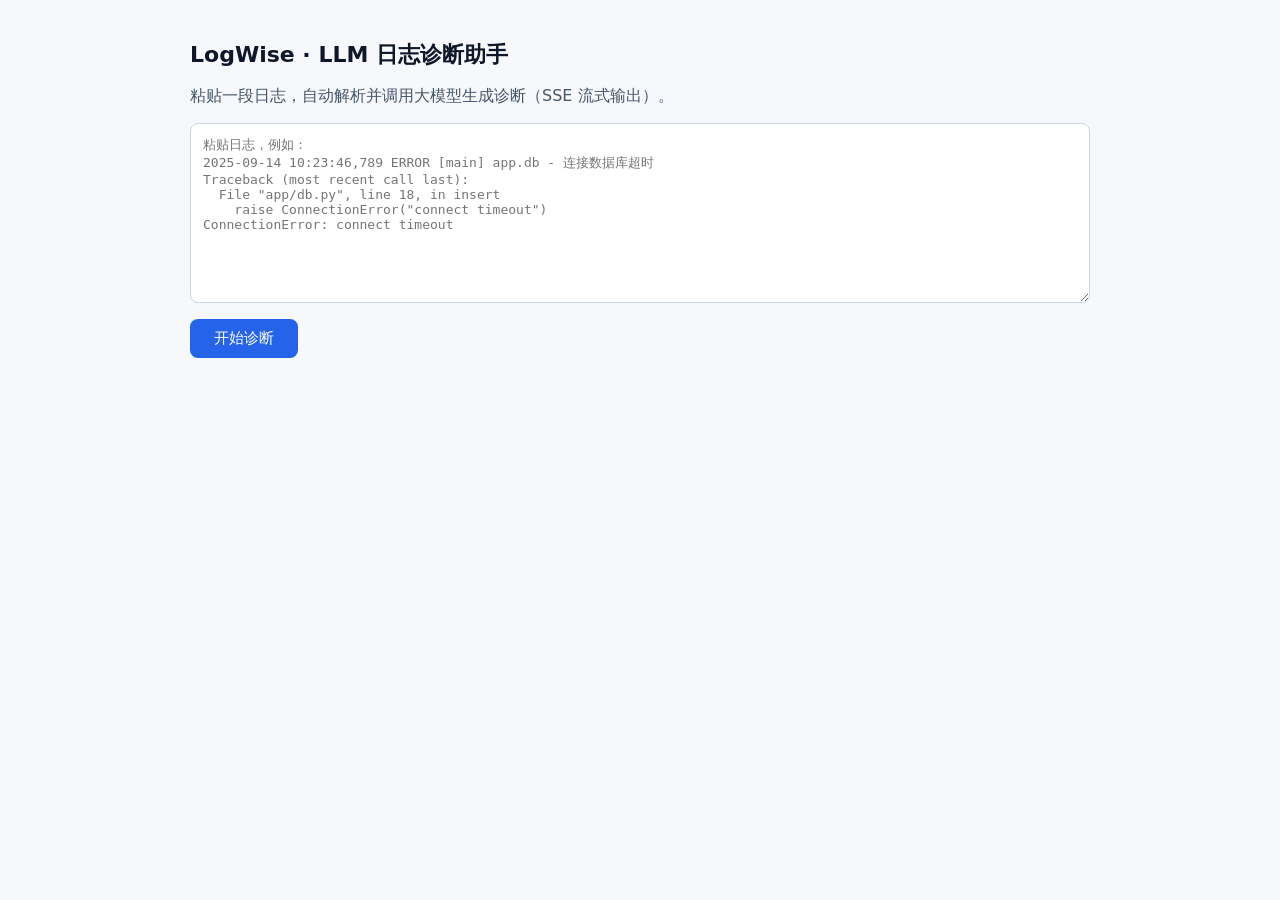
==== static/index.html @ e5fb92a7 "feat: LogWise —— LLM 智能日志诊断助手 基于 FastAPI + DeepSeek 的日志诊断服务：粘贴一段报错日志，自动解析成 结构化字段并调用大模型给出诊断结论（错误类型 / " ====
<!DOCTYPE html>
<html lang="zh-CN">
<head>
<meta charset="UTF-8">
<meta name="viewport" content="width=device-width, initial-scale=1.0">
<title>LogWise 日志诊断助手</title>
<style>
  body { font-family: "Microsoft YaHei", system-ui, sans-serif; max-width: 900px; margin: 40px auto; padding: 0 20px; background: #f6f8fb; color: #0f172a; }
  h1 { font-size: 22px; }
  p { color: #475569; }
  textarea { width: 100%; height: 180px; font-family: Consolas, monospace; font-size: 13px; border: 1px solid #cbd5e1; border-radius: 8px; padding: 12px; box-sizing: border-box; }
  button { margin-top: 12px; padding: 10px 24px; font-size: 15px; background: #2563eb; color: #fff; border: none; border-radius: 8px; cursor: pointer; }
  button:disabled { background: #94a3b8; cursor: not-allowed; }
  .card { background: #fff; border-radius: 8px; padding: 16px; margin-top: 16px; border: 1px solid #e2e8f0; display: none; }
  .card h3 { margin: 0 0 10px; font-size: 15px; }
  pre { white-space: pre-wrap; word-break: break-word; font-size: 13px; color: #334155; margin: 0; }
  #diagResult { min-height: 120px; }
</style>
</head>
<body>
<h1>LogWise · LLM 日志诊断助手</h1>
<p>粘贴一段日志，自动解析并调用大模型生成诊断（SSE 流式输出）。</p>
<textarea id="logInput" placeholder="粘贴日志，例如：
2025-09-14 10:23:46,789 ERROR [main] app.db - 连接数据库超时
Traceback (most recent call last):
  File &quot;app/db.py&quot;, line 18, in insert
    raise ConnectionError(&quot;connect timeout&quot;)
ConnectionError: connect timeout"></textarea>
<br>
<button id="btn" onclick="diagnose()">开始诊断</button>

<div class="card" id="parseCard">
  <h3>解析结果</h3>
  <pre id="parseResult"></pre>
</div>

<div class="card" id="diagCard">
  <h3>AI 诊断（流式）</h3>
  <pre id="diagResult"></pre>
</div>

<script>
async function diagnose() {
  const text = document.getElementById("logInput").value.trim();
  if (!text) return alert("请先粘贴日志");
  const btn = document.getElementById("btn");
  const parseRes = document.getElementById("parseResult");
  const diagRes = document.getElementById("diagResult");
  btn.disabled = true;
  document.getElementById("parseCard").style.display = "block";
  document.getElementById("diagCard").style.display = "block";
  parseRes.textContent = "解析中...";
  diagRes.textContent = "";

  // 1) 解析接口
  try {
    const p = await fetch("/parse", {
      method: "POST",
      headers: { "Content-Type": "application/json" },
      body: JSON.stringify({ text }),
    });
    const pj = await p.json();
    parseRes.textContent = JSON.stringify(pj.logs, null, 2);
  } catch (e) {
    parseRes.textContent = "解析失败: " + e;
  }

  // 2) SSE 流式诊断接口
  try {
    const resp = await fetch("/diagnose/stream?text=" + encodeURIComponent(text));
    const reader = resp.body.getReader();
    const decoder = new TextDecoder();
    let buf = "";
    while (true) {
      const { done, value } = await reader.read();
      if (done) break;
      buf += decoder.decode(value, { stream: true });
      const lines = buf.split("\n");
      buf = lines.pop();
      for (const line of lines) {
        if (line.startsWith("data: ")) {
          const data = line.slice(6);
          if (data === "[DONE]") continue;
          try {
            const token = JSON.parse(data);
            diagRes.textContent += token;
          } catch (e) { /* 忽略不完整的行 */ }
        }
      }
    }
  } catch (e) {
    diagRes.textContent = "诊断失败: " + e;
  }
  btn.disabled = false;
}
</script>
</body>
</html>
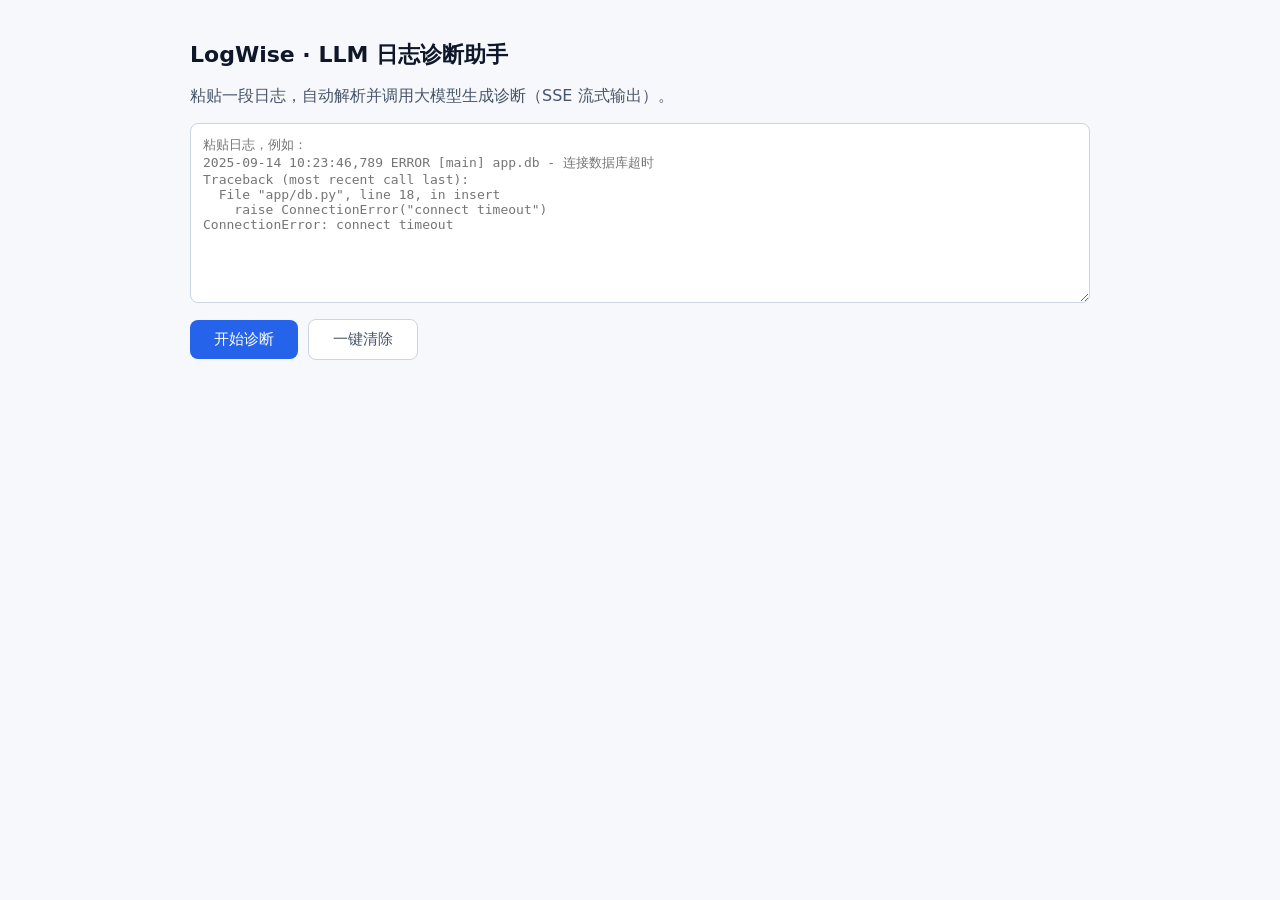
==== commit 05a8d137: "feat: 前端展示上下文聚合过程 + 修复长日志被 URL 长度限制挡住 起因是用户反馈「前端看不出跟之前有啥区别」。排查后发现是前端的问题： 它只渲染「解析结果」和「诊断 JSON」，**完全没显" ====
--- a/static/index.html
+++ b/static/index.html
@@ -9,12 +9,42 @@
   h1 { font-size: 22px; }
   p { color: #475569; }
   textarea { width: 100%; height: 180px; font-family: Consolas, monospace; font-size: 13px; border: 1px solid #cbd5e1; border-radius: 8px; padding: 12px; box-sizing: border-box; }
-  button { margin-top: 12px; padding: 10px 24px; font-size: 15px; background: #2563eb; color: #fff; border: none; border-radius: 8px; cursor: pointer; }
+  .btn-row { display: flex; gap: 10px; align-items: center; margin-top: 12px; }
+  button { padding: 10px 24px; font-size: 15px; background: #2563eb; color: #fff; border: none; border-radius: 8px; cursor: pointer; }
   button:disabled { background: #94a3b8; cursor: not-allowed; }
+  button.ghost { background: #fff; color: #475569; border: 1px solid #cbd5e1; }
+  button.ghost:hover { background: #f1f5f9; }
   .card { background: #fff; border-radius: 8px; padding: 16px; margin-top: 16px; border: 1px solid #e2e8f0; display: none; }
   .card h3 { margin: 0 0 10px; font-size: 15px; }
   pre { white-space: pre-wrap; word-break: break-word; font-size: 13px; color: #334155; margin: 0; }
   #diagResult { min-height: 120px; }
+
+  /* 上下文聚合展示 */
+  .ctx-summary { font-size: 14px; color: #334155; margin: 0 0 4px; line-height: 1.7; }
+  .ctx-summary b { color: #2563eb; }
+  .ctx-hint { font-size: 12.5px; color: #94a3b8; margin: 0 0 10px; }
+  .logrow { display: flex; gap: 8px; align-items: baseline; padding: 5px 8px; border-radius: 6px; border-left: 3px solid transparent; font-family: Consolas, monospace; font-size: 12.5px; line-height: 1.55; }
+  .logrow.sel { background: #f8fafc; border-left-color: #2563eb; }
+  .logrow.sel.anchor { background: #eff6ff; border-left-color: #dc2626; }
+  .logrow.skip { opacity: .4; }
+  .logrow .idx { flex: 0 0 26px; color: #94a3b8; text-align: right; }
+  .logrow .lv { flex: 0 0 52px; font-weight: 700; }
+  .lv-INFO { color: #64748b; }
+  .lv-WARN { color: #b45309; }
+  .lv-ERROR, .lv-CRITICAL, .lv-FATAL { color: #dc2626; }
+  .logrow .msg { flex: 1; word-break: break-word; color: #334155; }
+  .logrow .tag { flex: 0 0 auto; font-size: 11px; padding: 1px 7px; border-radius: 4px; white-space: nowrap; }
+  .gaprow { text-align: center; color: #94a3b8; font-size: 12px; padding: 4px 0; font-family: Consolas, monospace; }
+  .tag.anchor { background: #fee2e2; color: #b91c1c; }
+  .tag.sel { background: #dbeafe; color: #1d4ed8; }
+  .tag.skip { background: #e2e8f0; color: #64748b; }
+  .legend { font-size: 12px; color: #94a3b8; margin-top: 10px; }
+
+  /* 服务端版本过旧时的提示条 */
+  .banner { display: none; background: #fef3c7; border: 1px solid #fcd34d; color: #92400e;
+            border-radius: 8px; padding: 12px 14px; margin-top: 16px; font-size: 14px; line-height: 1.75; }
+  .banner b { color: #b45309; }
+  .banner code { background: #fff7ed; padding: 1px 6px; border-radius: 4px; font-family: Consolas, monospace; }
 </style>
 </head>
 <body>
@@ -26,11 +56,33 @@
   File &quot;app/db.py&quot;, line 18, in insert
     raise ConnectionError(&quot;connect timeout&quot;)
 ConnectionError: connect timeout"></textarea>
-<br>
-<button id="btn" onclick="diagnose()">开始诊断</button>
+<div class="btn-row">
+  <button id="btn" onclick="diagnose()">开始诊断</button>
+  <button id="clearBtn" class="ghost" onclick="clearAll()">一键清除</button>
+  <span id="tip" style="font-size:13px;color:#94a3b8;"></span>
+</div>
+
+<div class="banner" id="staleBanner">
+  ⚠️ <b>服务端是旧版本</b> —— 网页是新版，但后端进程还在跑改动之前的代码。<br>
+  Python 代码在启动时就加载进内存了，<b>改了代码必须重启才生效</b>（网页文件是每次现读磁盘的，
+  所以会出现「页面是新的、接口是旧的」这种对不上的情况）。<br>
+  解决办法：<b>关掉那个黑色命令行窗口</b>，再重新双击 <code>app\run.py</code>。
+</div>
+
+<div class="card" id="ctxCard">
+  <h3>上下文聚合 —— 实际送给模型的日志</h3>
+  <p class="ctx-summary" id="ctxSummary"></p>
+  <p class="ctx-hint" id="ctxHint"></p>
+  <div id="ctxList"></div>
+  <div class="legend">
+    <span class="tag anchor">★ 锚点</span> 诊断的起点 ·
+    <span class="tag sel">已送模型</span> ·
+    <span class="tag skip">已丢弃</span>
+  </div>
+</div>
 
 <div class="card" id="parseCard">
-  <h3>解析结果</h3>
+  <h3>解析结果（结构化字段）</h3>
   <pre id="parseResult"></pre>
 </div>
 
@@ -40,6 +92,120 @@
 </div>
 
 <script>
+function esc(s) {
+  return String(s).replace(/[&<>"]/g, c => ({ "&": "&amp;", "<": "&lt;", ">": "&gt;", '"': "&quot;" }[c]));
+}
+
+// ---- 服务端版本检测 ----
+// Python 代码在启动时载入内存，改了代码不重启就不生效；而网页文件是每次现读磁盘的。
+// 于是会出现「页面是新版、接口是旧版」这种很迷惑的状态 —— 这里主动把它识别出来讲清楚。
+const STALE_MSG = "服务端是旧版本，缺少这个接口。请关掉那个命令行窗口，重新双击 app\\run.py 后再试。";
+
+function isStale(status) {
+  return status === 404 || status === 405;
+}
+
+function showStale() {
+  document.getElementById("staleBanner").style.display = "block";
+}
+
+async function checkServerVersion() {
+  try {
+    const r = await fetch("/context", {
+      method: "POST",
+      headers: { "Content-Type": "application/json" },
+      body: JSON.stringify({ text: "version-check" }),
+    });
+    if (isStale(r.status)) showStale();
+  } catch (e) { /* 服务没起来时不在这里报错 */ }
+}
+
+function clearAll() {
+  document.getElementById("logInput").value = "";
+  ["ctxCard", "parseCard", "diagCard"].forEach(id => {
+    document.getElementById(id).style.display = "none";
+  });
+  document.getElementById("ctxList").innerHTML = "";
+  document.getElementById("ctxSummary").textContent = "";
+  document.getElementById("ctxHint").textContent = "";
+  document.getElementById("parseResult").textContent = "";
+  document.getElementById("diagResult").textContent = "";
+  const tip = document.getElementById("tip");
+  tip.textContent = "已清除";
+  setTimeout(() => { tip.textContent = ""; }, 1500);
+  document.getElementById("logInput").focus();
+}
+
+function renderContext(cj) {
+  const card = document.getElementById("ctxCard");
+  card.style.display = "block";
+  const sum = document.getElementById("ctxSummary");
+  const hint = document.getElementById("ctxHint");
+
+  if (cj.error) {
+    sum.textContent = cj.error;
+    hint.textContent = "";
+    document.getElementById("ctxList").innerHTML = "";
+    return;
+  }
+
+  if (!Array.isArray(cj.logs)) {
+    // 防御：接口返回了预期之外的结构（通常是服务端版本对不上）
+    sum.textContent = STALE_MSG;
+    hint.textContent = "";
+    document.getElementById("ctxList").innerHTML = "";
+    showStale();
+    return;
+  }
+
+  if (!cj.enabled) {
+    sum.innerHTML = `上下文聚合已<b>关闭</b>：解析出 ${cj.total_parsed} 条日志，`
+                  + `只把<b>锚点 1 条</b>送给模型（旧行为）。`;
+  } else if (cj.selected >= cj.total_parsed) {
+    sum.innerHTML = `解析出 <b>${cj.total_parsed}</b> 条日志，`
+                  + `<b>全部 ${cj.selected} 条</b>都送给了模型。`;
+  } else {
+    sum.innerHTML = `解析出 <b>${cj.total_parsed}</b> 条日志，`
+                  + `筛出 <b>${cj.selected}</b> 条送给模型`
+                  + `（窗口 ±${cj.window}，上限 ${cj.max_logs}${cj.truncated ? "，已触发裁剪" : ""}）。`;
+  }
+
+  const hints = [];
+  if (cj.display_limited) {
+    hints.push(`日志较多，下方只展示<b>锚点附近</b>与<b>被选中</b>的 ${cj.displayed} 条`
+             + `（完整共 ${cj.total_parsed} 条）。`);
+  }
+  if (!cj.display_limited && cj.enabled && cj.selected >= cj.total_parsed) {
+    hints.push("日志较短时通常会全选。粘贴一段长日志才能看到筛选和裁剪的效果。");
+  }
+  if (cj.enabled && cj.selected < cj.total_parsed) {
+    hints.push("被丢弃的主要是离锚点较远、级别又不高的日志。");
+  }
+  hint.innerHTML = hints.join(" ");
+
+  let prev = -1;
+  const rows = cj.logs.map(l => {
+    let gap = "";
+    if (prev >= 0 && l.index > prev + 1) {
+      gap = `<div class="gaprow">⋯ 省略 ${l.index - prev - 1} 条 ⋯</div>`;
+    }
+    prev = l.index;
+
+    const cls = l.selected ? (l.is_anchor ? "sel anchor" : "sel") : "skip";
+    let tag = "";
+    if (l.is_anchor) tag = '<span class="tag anchor">★ 锚点</span>';
+    else if (l.selected) tag = '<span class="tag sel">已送模型</span>';
+    else tag = '<span class="tag skip">已丢弃</span>';
+
+    return gap + `<div class="logrow ${cls}">`
+         + `<span class="idx">${l.index}</span>`
+         + `<span class="lv lv-${esc(l.level)}">${esc(l.level)}</span>`
+         + `<span class="msg">${esc(l.message)}</span>`
+         + tag + `</div>`;
+  }).join("");
+  document.getElementById("ctxList").innerHTML = rows;
+}
+
 async function diagnose() {
   const text = document.getElementById("logInput").value.trim();
   if (!text) return alert("请先粘贴日志");
@@ -65,9 +231,44 @@
     parseRes.textContent = "解析失败: " + e;
   }
 
-  // 2) SSE 流式诊断接口
+  // 2) 上下文聚合预览（不调用模型，不花钱）
   try {
-    const resp = await fetch("/diagnose/stream?text=" + encodeURIComponent(text));
+    const c = await fetch("/context", {
+      method: "POST",
+      headers: { "Content-Type": "application/json" },
+      body: JSON.stringify({ text }),
+    });
+    if (isStale(c.status)) {
+      showStale();
+      document.getElementById("ctxSummary").textContent = STALE_MSG;
+      document.getElementById("ctxHint").textContent = "";
+      document.getElementById("ctxList").innerHTML = "";
+    } else {
+      renderContext(await c.json());
+    }
+  } catch (e) {
+    document.getElementById("ctxSummary").textContent = "上下文预览失败: " + e;
+  }
+
+  // 3) SSE 流式诊断接口
+  //    用 POST 而不是 GET：日志放 URL 里会有长度上限（实测约 32K 字符），
+  //    粘贴长日志时会被服务器以 400 拒绝。
+  try {
+    const resp = await fetch("/diagnose/stream", {
+      method: "POST",
+      headers: { "Content-Type": "application/json" },
+      body: JSON.stringify({ text }),
+    });
+    if (!resp.ok) {
+      if (isStale(resp.status)) {
+        showStale();
+        diagRes.textContent = STALE_MSG;
+      } else {
+        diagRes.textContent = `诊断失败: HTTP ${resp.status}\n${await resp.text()}`;
+      }
+      btn.disabled = false;
+      return;
+    }
     const reader = resp.body.getReader();
     const decoder = new TextDecoder();
     let buf = "";
@@ -93,6 +294,14 @@
   }
   btn.disabled = false;
 }
+
+// Ctrl+Enter 快速诊断
+document.getElementById("logInput").addEventListener("keydown", e => {
+  if ((e.ctrlKey || e.metaKey) && e.key === "Enter") diagnose();
+});
+
+// 页面一打开就检查服务端版本，避免用户对着 405 一脸问号
+checkServerVersion();
 </script>
 </body>
 </html>
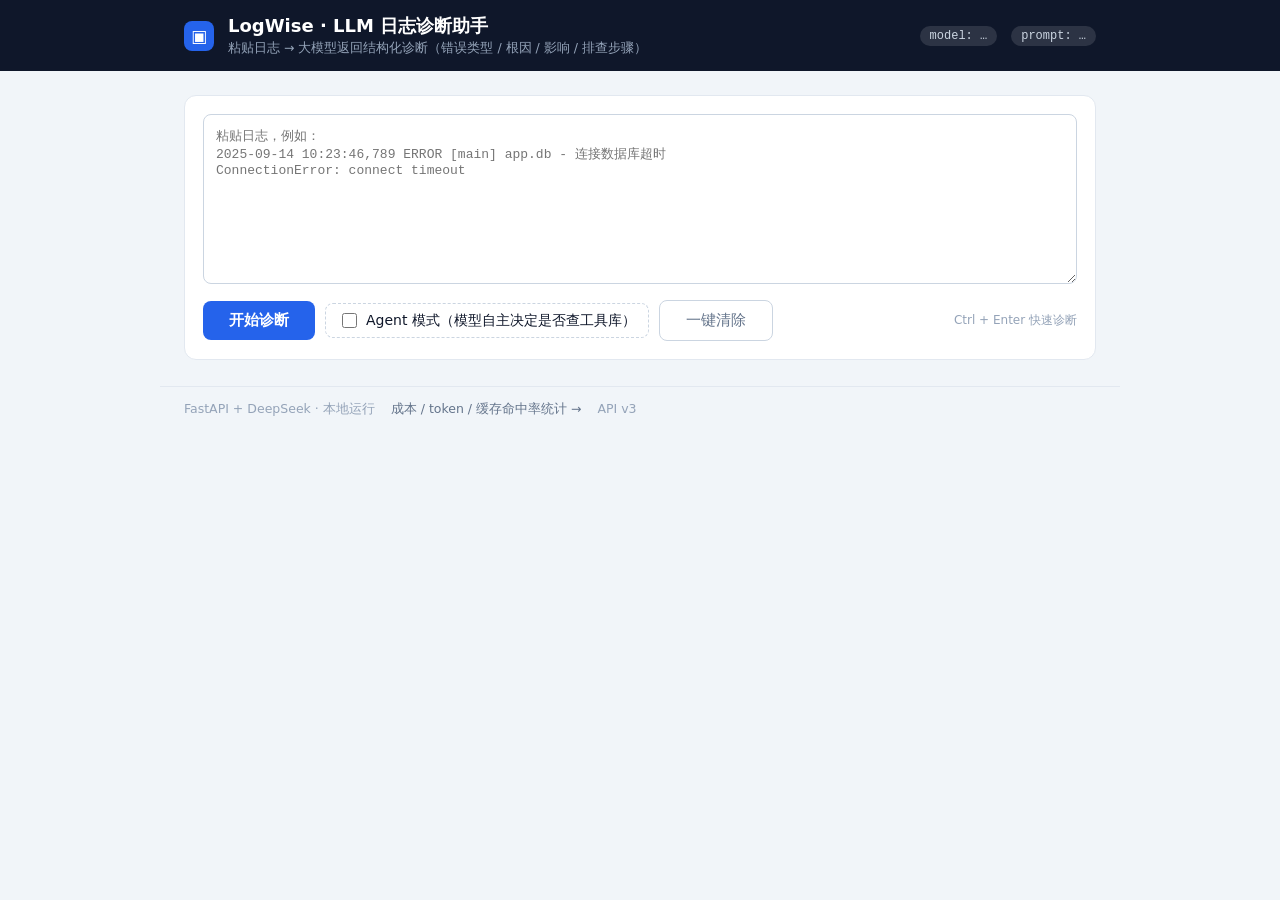
==== commit 87f19825: "feat: Agent 模式——模型自主决策是否检索（Function Calling） - app/tools.py：3 个工具（BM25 案例检索 / 日志全貌统计 / 按错误类型查处置规范） -" ====
--- a/static/index.html
+++ b/static/index.html
@@ -3,92 +3,210 @@
 <head>
 <meta charset="UTF-8">
 <meta name="viewport" content="width=device-width, initial-scale=1.0">
-<title>LogWise 日志诊断助手</title>
+<title>LogWise · LLM 日志诊断助手</title>
 <style>
-  body { font-family: "Microsoft YaHei", system-ui, sans-serif; max-width: 900px; margin: 40px auto; padding: 0 20px; background: #f6f8fb; color: #0f172a; }
-  h1 { font-size: 22px; }
-  p { color: #475569; }
-  textarea { width: 100%; height: 180px; font-family: Consolas, monospace; font-size: 13px; border: 1px solid #cbd5e1; border-radius: 8px; padding: 12px; box-sizing: border-box; }
-  .btn-row { display: flex; gap: 10px; align-items: center; margin-top: 12px; }
-  button { padding: 10px 24px; font-size: 15px; background: #2563eb; color: #fff; border: none; border-radius: 8px; cursor: pointer; }
+  :root {
+    --ink: #0f172a;          /* 深色主色（顶栏/标题） */
+    --blue: #2563eb;         /* 主点缀 */
+    --blue-soft: #eff6ff;
+    --red: #dc2626;
+    --red-soft: #fef2f2;
+    --green: #16a34a;
+    --amber: #d97706;
+    --bg: #f1f5f9;
+    --card: #ffffff;
+    --line: #e2e8f0;
+    --muted: #64748b;
+    --faint: #94a3b8;
+    --mono: Consolas, "Courier New", monospace;
+  }
+  * { box-sizing: border-box; }
+  body { font-family: "Microsoft YaHei", system-ui, sans-serif; margin: 0; background: var(--bg); color: var(--ink); }
+
+  /* ---- 顶栏 ---- */
+  .topbar { background: var(--ink); color: #fff; padding: 14px 0; }
+  .topbar-inner { max-width: 960px; margin: 0 auto; padding: 0 24px; display: flex; align-items: center; gap: 14px; }
+  .logo { width: 30px; height: 30px; background: var(--blue); border-radius: 8px; display: flex; align-items: center; justify-content: center; font-size: 17px; }
+  .topbar h1 { font-size: 18px; margin: 0; font-weight: 700; }
+  .topbar .sub { font-size: 12.5px; color: #94a3b8; margin-top: 2px; }
+  .topbar .spacer { flex: 1; }
+  .chip { font-size: 12px; padding: 3px 10px; border-radius: 999px; background: rgba(255,255,255,.12); color: #cbd5e1; font-family: var(--mono); }
+
+  .wrap { max-width: 960px; margin: 24px auto; padding: 0 24px; }
+
+  /* ---- 输入区 ---- */
+  .input-card { background: var(--card); border: 1px solid var(--line); border-radius: 12px; padding: 18px; }
+  textarea { width: 100%; height: 170px; font-family: var(--mono); font-size: 13px; border: 1px solid #cbd5e1; border-radius: 8px; padding: 12px; resize: vertical; }
+  textarea:focus { outline: 2px solid var(--blue-soft); border-color: var(--blue); }
+  .btn-row { display: flex; gap: 10px; align-items: center; margin-top: 12px; flex-wrap: wrap; }
+  button { padding: 10px 26px; font-size: 15px; background: var(--blue); color: #fff; border: none; border-radius: 8px; cursor: pointer; font-weight: 600; }
+  button:hover { background: #1d4ed8; }
   button:disabled { background: #94a3b8; cursor: not-allowed; }
-  button.ghost { background: #fff; color: #475569; border: 1px solid #cbd5e1; }
-  button.ghost:hover { background: #f1f5f9; }
-  .card { background: #fff; border-radius: 8px; padding: 16px; margin-top: 16px; border: 1px solid #e2e8f0; display: none; }
-  .card h3 { margin: 0 0 10px; font-size: 15px; }
-  pre { white-space: pre-wrap; word-break: break-word; font-size: 13px; color: #334155; margin: 0; }
-  #diagResult { min-height: 120px; }
-
-  /* 上下文聚合展示 */
-  .ctx-summary { font-size: 14px; color: #334155; margin: 0 0 4px; line-height: 1.7; }
-  .ctx-summary b { color: #2563eb; }
-  .ctx-hint { font-size: 12.5px; color: #94a3b8; margin: 0 0 10px; }
-  .logrow { display: flex; gap: 8px; align-items: baseline; padding: 5px 8px; border-radius: 6px; border-left: 3px solid transparent; font-family: Consolas, monospace; font-size: 12.5px; line-height: 1.55; }
-  .logrow.sel { background: #f8fafc; border-left-color: #2563eb; }
-  .logrow.sel.anchor { background: #eff6ff; border-left-color: #dc2626; }
-  .logrow.skip { opacity: .4; }
-  .logrow .idx { flex: 0 0 26px; color: #94a3b8; text-align: right; }
+  button.ghost { background: #fff; color: var(--muted); border: 1px solid #cbd5e1; font-weight: 400; }
+  button.ghost:hover { background: #f8fafc; }
+  .agent-toggle { display: flex; align-items: center; gap: 6px; font-size: 14px; color: var(--ink); cursor: pointer; user-select: none; padding: 6px 12px; border: 1px dashed #cbd5e1; border-radius: 8px; }
+  .agent-toggle input { accent-color: var(--blue); width: 15px; height: 15px; }
+  #tip { font-size: 13px; color: var(--faint); }
+  .kbd-hint { font-size: 12px; color: var(--faint); margin-left: auto; }
+
+  /* ---- 版本过旧提示条 ---- */
+  .banner { display: none; background: #fef3c7; border: 1px solid #fcd34d; color: #92400e; border-radius: 10px; padding: 12px 14px; margin-top: 16px; font-size: 14px; line-height: 1.75; }
+  .banner code { background: #fff7ed; padding: 1px 6px; border-radius: 4px; font-family: var(--mono); }
+
+  /* ---- 通用卡片 ---- */
+  .card { background: var(--card); border: 1px solid var(--line); border-radius: 12px; padding: 18px 20px; margin-top: 18px; display: none; }
+  .card > h3 { margin: 0 0 14px; font-size: 13px; color: var(--muted); font-weight: 600; letter-spacing: .4px; }
+  pre { white-space: pre-wrap; word-break: break-word; font-size: 13px; color: #334155; margin: 0; font-family: var(--mono); }
+
+  /* ---- Agent 决策时间线 ---- */
+  .tl { position: relative; padding-left: 26px; }
+  .tl::before { content: ""; position: absolute; left: 8px; top: 8px; bottom: 8px; width: 2px; background: var(--line); }
+  .tl-item { position: relative; padding: 6px 0 14px; }
+  .tl-item:last-child { padding-bottom: 2px; }
+  .tl-dot { position: absolute; left: -26px; top: 8px; width: 18px; height: 18px; border-radius: 50%; display: flex; align-items: center; justify-content: center; font-size: 10px; background: #fff; border: 2px solid var(--blue); color: var(--blue); z-index: 1; }
+  .tl-item.done .tl-dot { border-color: var(--green); color: var(--green); }
+  .tl-item.forced .tl-dot { border-color: var(--amber); color: var(--amber); }
+  .tl-title { font-size: 14px; font-weight: 600; }
+  .tl-body { font-size: 13px; color: var(--muted); margin-top: 4px; line-height: 1.7; }
+  .tl-tool { display: inline-block; background: var(--blue-soft); color: #1d4ed8; border-radius: 6px; padding: 2px 8px; font-family: var(--mono); font-size: 12px; margin-right: 6px; }
+  .tl-result { background: #f8fafc; border: 1px solid var(--line); border-radius: 6px; padding: 6px 10px; margin-top: 6px; font-family: var(--mono); font-size: 12px; color: var(--faint); word-break: break-all; }
+  .tl-stats { margin-top: 10px; padding-top: 10px; border-top: 1px dashed var(--line); font-size: 12.5px; color: var(--faint); }
+
+  /* ---- 诊断结果卡片 ---- */
+  .diag-head { display: flex; align-items: flex-start; gap: 12px; }
+  .diag-type { flex: 1; font-size: 17px; font-weight: 700; line-height: 1.4; }
+  .err-tag { display: inline-block; background: var(--red-soft); color: var(--red); font-size: 11.5px; font-weight: 600; padding: 2px 9px; border-radius: 999px; vertical-align: middle; margin-bottom: 6px; }
+  .conf { text-align: right; min-width: 150px; }
+  .conf-num { font-size: 20px; font-weight: 800; }
+  .conf-bar { height: 7px; border-radius: 99px; background: var(--line); margin-top: 5px; overflow: hidden; }
+  .conf-fill { height: 100%; border-radius: 99px; }
+  .conf-label { font-size: 11.5px; color: var(--faint); margin-top: 3px; }
+  .diag-section { margin-top: 14px; font-size: 14px; line-height: 1.8; }
+  .diag-label { font-weight: 700; color: var(--muted); font-size: 12.5px; margin-bottom: 4px; }
+  .diag-steps { margin: 4px 0 0; padding-left: 22px; }
+  .diag-steps li { margin: 3px 0; }
+  details.evidence { margin-top: 4px; }
+  details.evidence summary { cursor: pointer; color: var(--blue); font-size: 13px; user-select: none; }
+  .evi-list { background: #f8fafc; border: 1px solid var(--line); border-radius: 8px; padding: 10px 12px; margin-top: 6px; }
+  .evi-list div { font-family: var(--mono); font-size: 12px; color: var(--muted); padding: 2px 0; word-break: break-all; }
+  .cost-chip { margin-top: 14px; padding-top: 12px; border-top: 1px dashed var(--line); font-size: 12.5px; color: var(--faint); font-family: var(--mono); }
+
+  /* ---- 上下文聚合（弱化展示） ---- */
+  .ctx-summary { font-size: 13.5px; color: #334155; margin: 0 0 4px; line-height: 1.7; }
+  .ctx-summary b { color: var(--blue); }
+  .ctx-hint { font-size: 12.5px; color: var(--faint); margin: 0 0 10px; }
+  .logrow { display: flex; gap: 8px; align-items: baseline; padding: 4px 8px; border-radius: 6px; border-left: 3px solid transparent; font-family: var(--mono); font-size: 12px; line-height: 1.55; }
+  .logrow.sel { background: #f8fafc; border-left-color: var(--blue); }
+  .logrow.sel.anchor { background: var(--blue-soft); border-left-color: var(--red); }
+  .logrow.skip { opacity: .38; }
+  .logrow .idx { flex: 0 0 26px; color: var(--faint); text-align: right; }
   .logrow .lv { flex: 0 0 52px; font-weight: 700; }
-  .lv-INFO { color: #64748b; }
+  .lv-INFO { color: var(--muted); }
   .lv-WARN { color: #b45309; }
-  .lv-ERROR, .lv-CRITICAL, .lv-FATAL { color: #dc2626; }
+  .lv-ERROR, .lv-CRITICAL, .lv-FATAL { color: var(--red); }
   .logrow .msg { flex: 1; word-break: break-word; color: #334155; }
   .logrow .tag { flex: 0 0 auto; font-size: 11px; padding: 1px 7px; border-radius: 4px; white-space: nowrap; }
-  .gaprow { text-align: center; color: #94a3b8; font-size: 12px; padding: 4px 0; font-family: Consolas, monospace; }
-  .tag.anchor { background: #fee2e2; color: #b91c1c; }
-  .tag.sel { background: #dbeafe; color: #1d4ed8; }
-  .tag.skip { background: #e2e8f0; color: #64748b; }
-  .legend { font-size: 12px; color: #94a3b8; margin-top: 10px; }
-
-  /* 服务端版本过旧时的提示条 */
-  .banner { display: none; background: #fef3c7; border: 1px solid #fcd34d; color: #92400e;
-            border-radius: 8px; padding: 12px 14px; margin-top: 16px; font-size: 14px; line-height: 1.75; }
-  .banner b { color: #b45309; }
-  .banner code { background: #fff7ed; padding: 1px 6px; border-radius: 4px; font-family: Consolas, monospace; }
+  .gaprow { text-align: center; color: var(--faint); font-size: 12px; padding: 3px 0; font-family: var(--mono); }
+  .tag.anchor { background: var(--red-soft); color: #b91c1c; }
+  .tag.sel { background: var(--blue-soft); color: #1d4ed8; }
+  .tag.skip { background: #e2e8f0; color: var(--muted); }
+  .legend { font-size: 12px; color: var(--faint); margin-top: 10px; }
+
+  /* ---- 解析结果（可折叠） ---- */
+  details.parse { margin-top: 18px; display: none; background: var(--card); border: 1px solid var(--line); border-radius: 12px; }
+  details.parse[open] { padding-bottom: 14px; }
+  details.parse summary { cursor: pointer; padding: 14px 20px; font-size: 14px; color: var(--muted); font-weight: 600; user-select: none; list-style: none; }
+  details.parse summary::before { content: "▸ "; color: var(--faint); }
+  details.parse[open] summary::before { content: "▾ "; }
+  details.parse pre { padding: 0 20px; max-height: 300px; overflow: auto; }
+
+  /* ---- 友好错误提示框 ---- */
+  .errbox { border: 1px solid #fecaca; background: var(--red-soft); border-radius: 10px; padding: 14px 16px; }
+  .errbox-title { font-size: 14.5px; font-weight: 700; color: var(--red); display: flex; align-items: center; gap: 7px; }
+  .errbox-steps { margin: 8px 0 0; padding-left: 20px; font-size: 13.5px; color: #7f1d1d; line-height: 1.9; }
+  .errbox-steps code { background: #fff; border: 1px solid #fecaca; padding: 1px 6px; border-radius: 4px; font-family: var(--mono); font-size: 12.5px; }
+  .errbox-raw { margin-top: 8px; font-family: var(--mono); font-size: 11.5px; color: var(--faint); word-break: break-all; }
+
+  /* ---- 页脚 ---- */
+  .footer { max-width: 960px; margin: 26px auto 40px; padding: 14px 24px 0; border-top: 1px solid var(--line); font-size: 12.5px; color: var(--faint); display: flex; gap: 16px; flex-wrap: wrap; }
+  .footer a { color: var(--muted); text-decoration: none; }
+  .footer a:hover { color: var(--blue); }
 </style>
 </head>
 <body>
-<h1>LogWise · LLM 日志诊断助手</h1>
-<p>粘贴一段日志，自动解析并调用大模型生成诊断（SSE 流式输出）。</p>
-<textarea id="logInput" placeholder="粘贴日志，例如：
-2025-09-14 10:23:46,789 ERROR [main] app.db - 连接数据库超时
-Traceback (most recent call last):
-  File &quot;app/db.py&quot;, line 18, in insert
-    raise ConnectionError(&quot;connect timeout&quot;)
-ConnectionError: connect timeout"></textarea>
-<div class="btn-row">
-  <button id="btn" onclick="diagnose()">开始诊断</button>
-  <button id="clearBtn" class="ghost" onclick="clearAll()">一键清除</button>
-  <span id="tip" style="font-size:13px;color:#94a3b8;"></span>
-</div>
-
-<div class="banner" id="staleBanner">
-  ⚠️ <b>服务端是旧版本</b> —— 网页是新版，但后端进程还在跑改动之前的代码。<br>
-  Python 代码在启动时就加载进内存了，<b>改了代码必须重启才生效</b>（网页文件是每次现读磁盘的，
-  所以会出现「页面是新的、接口是旧的」这种对不上的情况）。<br>
-  解决办法：<b>关掉那个黑色命令行窗口</b>，再重新双击 <code>app\run.py</code>。
-</div>
-
-<div class="card" id="ctxCard">
-  <h3>上下文聚合 —— 实际送给模型的日志</h3>
-  <p class="ctx-summary" id="ctxSummary"></p>
-  <p class="ctx-hint" id="ctxHint"></p>
-  <div id="ctxList"></div>
-  <div class="legend">
-    <span class="tag anchor">★ 锚点</span> 诊断的起点 ·
-    <span class="tag sel">已送模型</span> ·
-    <span class="tag skip">已丢弃</span>
+
+<div class="topbar">
+  <div class="topbar-inner">
+    <div class="logo">▣</div>
+    <div>
+      <h1>LogWise · LLM 日志诊断助手</h1>
+      <div class="sub">粘贴日志 → 大模型返回结构化诊断（错误类型 / 根因 / 影响 / 排查步骤）</div>
+    </div>
+    <div class="spacer"></div>
+    <span class="chip" id="modelChip">model: …</span>
+    <span class="chip" id="promptChip">prompt: …</span>
   </div>
 </div>
 
-<div class="card" id="parseCard">
-  <h3>解析结果（结构化字段）</h3>
-  <pre id="parseResult"></pre>
+<div class="wrap">
+
+  <div class="input-card">
+    <textarea id="logInput" placeholder="粘贴日志，例如：
+2025-09-14 10:23:46,789 ERROR [main] app.db - 连接数据库超时
+ConnectionError: connect timeout"></textarea>
+    <div class="btn-row">
+      <button id="btn" onclick="diagnose()">开始诊断</button>
+      <label class="agent-toggle">
+        <input type="checkbox" id="agentMode"> Agent 模式（模型自主决定是否查工具库）
+      </label>
+      <button id="clearBtn" class="ghost" onclick="clearAll()">一键清除</button>
+      <span id="tip"></span>
+      <span class="kbd-hint">Ctrl + Enter 快速诊断</span>
+    </div>
+  </div>
+
+  <div class="banner" id="staleBanner">
+    ⚠️ <b>服务端是旧版本</b> —— 网页是新版，但后端进程还在跑改动之前的代码。<br>
+    解决办法：<b>关掉那个黑色命令行窗口</b>，再重新双击 <code>app\run.py</code>。
+  </div>
+
+  <!-- Agent 决策过程：核心卖点，置顶 -->
+  <div class="card" id="traceCard">
+    <h3>Agent 决策过程</h3>
+    <div class="tl" id="traceList"></div>
+  </div>
+
+  <!-- 诊断结果 -->
+  <div class="card" id="diagCard">
+    <h3 id="diagTitle">诊断结果</h3>
+    <div id="diagResult"></div>
+  </div>
+
+  <!-- 上下文聚合：辅助信息 -->
+  <div class="card" id="ctxCard">
+    <h3>上下文聚合 —— 实际送给模型的日志</h3>
+    <p class="ctx-summary" id="ctxSummary"></p>
+    <p class="ctx-hint" id="ctxHint"></p>
+    <div id="ctxList"></div>
+    <div class="legend">
+      <span class="tag anchor">★ 锚点</span> 诊断的起点 ·
+      <span class="tag sel">已送模型</span> ·
+      <span class="tag skip">已丢弃</span>
+    </div>
+  </div>
+
+  <!-- 解析结果：折叠收纳 -->
+  <details class="parse" id="parseCard">
+    <summary>解析结果（结构化字段，点击展开）</summary>
+    <pre id="parseResult"></pre>
+  </details>
+
 </div>
 
-<div class="card" id="diagCard">
-  <h3>AI 诊断（流式）</h3>
-  <pre id="diagResult"></pre>
+<div class="footer">
+  <span>FastAPI + DeepSeek · 本地运行</span>
+  <a href="/stats">成本 / token / 缓存命中率统计 →</a>
+  <span>API v3</span>
 </div>
 
 <script>
@@ -99,43 +217,51 @@
 // ---- 服务端版本检测 ----
 // Python 代码在启动时载入内存，改了代码不重启就不生效；而网页文件是每次现读磁盘的。
 // 于是会出现「页面是新版、接口是旧版」这种很迷惑的状态 —— 这里主动把它识别出来讲清楚。
+const EXPECTED_API = "3";
 const STALE_MSG = "服务端是旧版本，缺少这个接口。请关掉那个命令行窗口，重新双击 app\\run.py 后再试。";
 
-function isStale(status) {
-  return status === 404 || status === 405;
-}
-
-function showStale() {
-  document.getElementById("staleBanner").style.display = "block";
-}
+function isStale(status) { return status === 404 || status === 405; }
+function showStale() { document.getElementById("staleBanner").style.display = "block"; }
 
 async function checkServerVersion() {
   try {
-    const r = await fetch("/context", {
-      method: "POST",
-      headers: { "Content-Type": "application/json" },
-      body: JSON.stringify({ text: "version-check" }),
-    });
-    if (isStale(r.status)) showStale();
+    const r = await fetch("/health");
+    if (!r.ok) return;
+    const j = await r.json();
+    if (j.api !== EXPECTED_API) showStale();
   } catch (e) { /* 服务没起来时不在这里报错 */ }
+}
+
+// ---- 顶栏元信息（/stats 对回环地址免鉴权）----
+async function loadMeta() {
+  try {
+    const r = await fetch("/stats");
+    if (!r.ok) return;
+    const j = await r.json();
+    document.getElementById("modelChip").textContent = "model: " + j.model;
+    document.getElementById("promptChip").textContent = "prompt: " + j.prompt_version;
+  } catch (e) { /* 保持占位 */ }
 }
 
 function clearAll() {
   document.getElementById("logInput").value = "";
-  ["ctxCard", "parseCard", "diagCard"].forEach(id => {
+  ["ctxCard", "diagCard", "traceCard", "parseCard"].forEach(id => {
     document.getElementById(id).style.display = "none";
   });
+  document.getElementById("parseCard").open = false;
   document.getElementById("ctxList").innerHTML = "";
   document.getElementById("ctxSummary").textContent = "";
   document.getElementById("ctxHint").textContent = "";
   document.getElementById("parseResult").textContent = "";
-  document.getElementById("diagResult").textContent = "";
+  document.getElementById("diagResult").innerHTML = "";
+  document.getElementById("traceList").innerHTML = "";
   const tip = document.getElementById("tip");
   tip.textContent = "已清除";
   setTimeout(() => { tip.textContent = ""; }, 1500);
   document.getElementById("logInput").focus();
 }
 
+// ---------------- 上下文聚合 ----------------
 function renderContext(cj) {
   const card = document.getElementById("ctxCard");
   card.style.display = "block";
@@ -148,7 +274,6 @@
     document.getElementById("ctxList").innerHTML = "";
     return;
   }
-
   if (!Array.isArray(cj.logs)) {
     // 防御：接口返回了预期之外的结构（通常是服务端版本对不上）
     sum.textContent = STALE_MSG;
@@ -159,21 +284,17 @@
   }
 
   if (!cj.enabled) {
-    sum.innerHTML = `上下文聚合已<b>关闭</b>：解析出 ${cj.total_parsed} 条日志，`
-                  + `只把<b>锚点 1 条</b>送给模型（旧行为）。`;
+    sum.innerHTML = `上下文聚合已<b>关闭</b>：解析出 ${cj.total_parsed} 条日志，只把<b>锚点 1 条</b>送给模型（旧行为）。`;
   } else if (cj.selected >= cj.total_parsed) {
-    sum.innerHTML = `解析出 <b>${cj.total_parsed}</b> 条日志，`
-                  + `<b>全部 ${cj.selected} 条</b>都送给了模型。`;
+    sum.innerHTML = `解析出 <b>${cj.total_parsed}</b> 条日志，<b>全部 ${cj.selected} 条</b>都送给了模型。`;
   } else {
-    sum.innerHTML = `解析出 <b>${cj.total_parsed}</b> 条日志，`
-                  + `筛出 <b>${cj.selected}</b> 条送给模型`
+    sum.innerHTML = `解析出 <b>${cj.total_parsed}</b> 条日志，筛出 <b>${cj.selected}</b> 条送给模型`
                   + `（窗口 ±${cj.window}，上限 ${cj.max_logs}${cj.truncated ? "，已触发裁剪" : ""}）。`;
   }
 
   const hints = [];
   if (cj.display_limited) {
-    hints.push(`日志较多，下方只展示<b>锚点附近</b>与<b>被选中</b>的 ${cj.displayed} 条`
-             + `（完整共 ${cj.total_parsed} 条）。`);
+    hints.push(`日志较多，下方只展示锚点附近与被选中的 ${cj.displayed} 条（完整共 ${cj.total_parsed} 条）。`);
   }
   if (!cj.display_limited && cj.enabled && cj.selected >= cj.total_parsed) {
     hints.push("日志较短时通常会全选。粘贴一段长日志才能看到筛选和裁剪的效果。");
@@ -186,17 +307,13 @@
   let prev = -1;
   const rows = cj.logs.map(l => {
     let gap = "";
-    if (prev >= 0 && l.index > prev + 1) {
-      gap = `<div class="gaprow">⋯ 省略 ${l.index - prev - 1} 条 ⋯</div>`;
-    }
+    if (prev >= 0 && l.index > prev + 1) gap = `<div class="gaprow">⋯ 省略 ${l.index - prev - 1} 条 ⋯</div>`;
     prev = l.index;
-
     const cls = l.selected ? (l.is_anchor ? "sel anchor" : "sel") : "skip";
     let tag = "";
     if (l.is_anchor) tag = '<span class="tag anchor">★ 锚点</span>';
     else if (l.selected) tag = '<span class="tag sel">已送模型</span>';
     else tag = '<span class="tag skip">已丢弃</span>';
-
     return gap + `<div class="logrow ${cls}">`
          + `<span class="idx">${l.index}</span>`
          + `<span class="lv lv-${esc(l.level)}">${esc(l.level)}</span>`
@@ -206,6 +323,162 @@
   document.getElementById("ctxList").innerHTML = rows;
 }
 
+// ---------------- 友好错误提示 ----------------
+// 把后端的技术报错翻译成「点哪里、改什么」的指引。
+// 覆盖三类最常见的失败：API Key 未配置 / 网络或限流 / 其他模型侧错误。
+function friendlyError(status, body) {
+  const raw = String(body || "").trim();
+  let title = "诊断失败";
+  let steps = [];
+
+  if (raw.includes("DEEPSEEK_API_KEY")) {
+    title = "还没配置 API Key";
+    steps = [
+      "在项目文件夹里把 <code>.env.example</code> 复制一份，改名为 <code>.env</code>",
+      "打开 <code>.env</code>，把 <code>DEEPSEEK_API_KEY=</code> 后面换成你的 Key（在 platform.deepseek.com 申请）",
+      "关掉黑色命令行窗口，重新双击 <code>app\\run.py</code>",
+    ];
+  } else if (status === 429) {
+    title = "请求太频繁，被限流了";
+    steps = ["稍等约 1 分钟再试（默认 20 次/60 秒）", "连续调试时可用「一键清除」后再发，避免重复请求"];
+  } else if (raw.includes("timeout") || raw.includes("Connect")) {
+    title = "连不上大模型服务";
+    steps = ["检查网络连接（DeepSeek API 需要能访问外网）", "如果你在公司网络，可能需要配置代理"];
+  } else if (status === 502) {
+    title = "大模型这次没能给出诊断";
+    steps = ["再点一次「开始诊断」重试（偶发失败重试通常能成功）", "连续失败时打开 <a href='/stats' style='color:#2563eb'>/stats</a> 查看详细错误"];
+  }
+
+  if (!steps.length) {
+    return `<pre>诊断失败: HTTP ${status}\n${esc(raw)}</pre>`;
+  }
+  return `<div class="errbox">
+    <div class="errbox-title">⚠️ ${esc(title)}</div>
+    <ol class="errbox-steps">${steps.map(s => `<li>${s}</li>`).join("")}</ol>
+    <div class="errbox-raw">技术细节：HTTP ${status} · ${esc(raw.slice(0, 300))}</div>
+  </div>`;
+}
+
+// ---------------- Agent 决策时间线 ----------------
+function fmtArgs(raw) {
+  try {
+    const obj = JSON.parse(raw);
+    return Object.entries(obj).map(([k, v]) => `${k}=${JSON.stringify(v)}`).join("，");
+  } catch (e) { return raw; }
+}
+
+function renderTrace(trace, usage) {
+  const card = document.getElementById("traceCard");
+  const list = document.getElementById("traceList");
+  if (!trace || !Array.isArray(trace.rounds) || !trace.rounds.length) {
+    card.style.display = "none";
+    return;
+  }
+  card.style.display = "block";
+
+  const items = trace.rounds.map(r => {
+    if (r.decision === "answer") {
+      return `<div class="tl-item done"><div class="tl-dot">✓</div>
+        <div class="tl-title">第 ${r.round} 轮 · 信息足够，直接给出诊断</div></div>`;
+    }
+    const calls = (r.tool_calls || []).map(c =>
+      `<div class="tl-body"><span class="tl-tool">🔧 ${esc(c.name)}</span><span>${esc(fmtArgs(c.arguments))}</span>
+       <div class="tl-result">返回：${esc(c.result_excerpt || "")}</div></div>`
+    ).join("");
+    return `<div class="tl-item"><div class="tl-dot">●</div>
+      <div class="tl-title">第 ${r.round} 轮 · 模型判断信息不足，调用工具</div>${calls}</div>`;
+  }).join("");
+
+  let stats = "";
+  if (trace.forced_answer) {
+    stats = `<div class="tl-stats">⚠️ 工具调用轮次达到上限，已强制模型收尾（防成本失控）。</div>`;
+  } else {
+    const n = trace.tool_calls_total;
+    stats = `<div class="tl-stats">${
+      n === 0
+        ? "模型判断这是常见故障，<b>0 次调用工具</b>——与基线成本一致。"
+        : `共调用工具 <b>${n}</b> 次。`
+    }${usage ? ` · 本次输入 ${usage.prompt_tokens} tok（缓存命中 ${usage.cached_tokens}）+ 输出 ${usage.completion_tokens} tok，约 <b>¥${usage.cost_yuan}</b>` : ""}</div>`;
+  }
+  list.innerHTML = items + stats;
+}
+
+// ---------------- 诊断结果卡片 ----------------
+function confColor(v) {
+  if (v >= 0.8) return "var(--green)";
+  if (v >= 0.5) return "var(--amber)";
+  return "var(--red)";
+}
+
+function renderDiagnosis(d, usage) {
+  if (!d || typeof d !== "object" || !d.error_type) return null;
+  const conf = typeof d.confidence === "number" ? d.confidence : null;
+  const pct = conf === null ? null : Math.round(conf * 100);
+  const color = conf === null ? "var(--faint)" : confColor(conf);
+
+  const evi = (Array.isArray(d.evidence) && d.evidence.length)
+    ? `<details class="evidence"><summary>证据（${d.evidence.length} 条日志原文，点击展开）</summary>
+       <div class="evi-list">${d.evidence.map(e => `<div>· ${esc(e)}</div>`).join("")}</div></details>`
+    : "";
+  const steps = (Array.isArray(d.solution_steps) ? d.solution_steps : [])
+    .map(s => `<li>${esc(s)}</li>`).join("");
+
+  const usageHtml = usage
+    ? `<div class="cost-chip">输入 ${usage.prompt_tokens} tok（缓存命中 ${usage.cached_tokens}）
+       ＋ 输出 ${usage.completion_tokens} tok ≈ <b>¥${usage.cost_yuan}</b></div>`
+    : "";
+
+  return `
+    <div class="diag-head">
+      <div class="diag-type">
+        <span class="err-tag">错误类型</span><br>${esc(d.error_type)}
+      </div>
+      ${pct === null ? "" : `<div class="conf">
+        <div class="conf-num" style="color:${color}">${pct}%</div>
+        <div class="conf-bar"><div class="conf-fill" style="width:${pct}%;background:${color}"></div></div>
+        <div class="conf-label">置信度${pct < 50 ? " · 信息不足，结论仅供参考" : ""}</div>
+      </div>`}
+    </div>
+    <div class="diag-section"><div class="diag-label">根因</div>${esc(d.root_cause || "")}</div>
+    <div class="diag-section"><div class="diag-label">证据</div>${evi || "（未提供）"}</div>
+    <div class="diag-section"><div class="diag-label">影响范围</div>${esc(d.impact || "")}</div>
+    <div class="diag-section"><div class="diag-label">排查步骤</div><ol class="diag-steps">${steps}</ol></div>
+    ${usageHtml}`;
+}
+
+// ---------------- Agent 模式 ----------------
+async function diagnoseAgent(text) {
+  const diagRes = document.getElementById("diagResult");
+  const t0 = Date.now();
+  const timer = setInterval(() => {
+    diagRes.innerHTML = `<pre>Agent 思考中（可能正在调用工具）… 已等待 ${Math.round((Date.now() - t0) / 1000)} 秒</pre>`;
+  }, 500);
+  try {
+    const resp = await fetch("/diagnose/agent", {
+      method: "POST",
+      headers: { "Content-Type": "application/json" },
+      body: JSON.stringify({ text }),
+    });
+    clearInterval(timer);
+    if (!resp.ok) {
+      if (isStale(resp.status)) { showStale(); diagRes.innerHTML = `<pre>${STALE_MSG}</pre>`; }
+      else diagRes.innerHTML = friendlyError(resp.status, await resp.text());
+      return;
+    }
+    const j = await resp.json();
+    if (j.error) { diagRes.innerHTML = `<pre>${esc(j.error)}</pre>`; return; }
+    renderTrace(j.trace, j.usage);
+    const cardHtml = renderDiagnosis(j.diagnosis, j.usage);
+    diagRes.innerHTML = cardHtml
+      ? cardHtml + (j.cached ? '<div class="cost-chip">（命中缓存，本次未消耗 token；用量为首次生成时的记录）</div>' : "")
+      : `<pre>${esc(JSON.stringify(j.diagnosis, null, 2))}</pre>`;
+  } catch (e) {
+    clearInterval(timer);
+    diagRes.innerHTML = `<pre>诊断失败: ${esc(String(e))}</pre>`;
+  }
+}
+
+// ---------------- 主流程 ----------------
 async function diagnose() {
   const text = document.getElementById("logInput").value.trim();
   if (!text) return alert("请先粘贴日志");
@@ -215,8 +488,9 @@
   btn.disabled = true;
   document.getElementById("parseCard").style.display = "block";
   document.getElementById("diagCard").style.display = "block";
+  document.getElementById("traceCard").style.display = "none";
   parseRes.textContent = "解析中...";
-  diagRes.textContent = "";
+  diagRes.innerHTML = "";
 
   // 1) 解析接口
   try {
@@ -243,6 +517,7 @@
       document.getElementById("ctxSummary").textContent = STALE_MSG;
       document.getElementById("ctxHint").textContent = "";
       document.getElementById("ctxList").innerHTML = "";
+      document.getElementById("ctxCard").style.display = "block";
     } else {
       renderContext(await c.json());
     }
@@ -250,7 +525,17 @@
     document.getElementById("ctxSummary").textContent = "上下文预览失败: " + e;
   }
 
-  // 3) SSE 流式诊断接口
+  // 3) Agent 模式：一次性接口，展示决策时间线；否则走 SSE 流式
+  if (document.getElementById("agentMode").checked) {
+    document.getElementById("diagTitle").textContent = "诊断结果（Agent 模式）";
+    diagRes.innerHTML = "<pre>Agent 思考中（可能正在调用工具）…</pre>";
+    await diagnoseAgent(text);
+    btn.disabled = false;
+    return;
+  }
+  document.getElementById("diagTitle").textContent = "诊断结果（流式）";
+
+  // SSE 流式诊断接口
   //    用 POST 而不是 GET：日志放 URL 里会有长度上限（实测约 32K 字符），
   //    粘贴长日志时会被服务器以 400 拒绝。
   try {
@@ -262,13 +547,15 @@
     if (!resp.ok) {
       if (isStale(resp.status)) {
         showStale();
-        diagRes.textContent = STALE_MSG;
+        diagRes.innerHTML = `<pre>${STALE_MSG}</pre>`;
       } else {
-        diagRes.textContent = `诊断失败: HTTP ${resp.status}\n${await resp.text()}`;
+        diagRes.innerHTML = friendlyError(resp.status, await resp.text());
       }
       btn.disabled = false;
       return;
     }
+    diagRes.innerHTML = "<pre></pre>";
+    const preEl = diagRes.querySelector("pre");
     const reader = resp.body.getReader();
     const decoder = new TextDecoder();
     let buf = "";
@@ -283,14 +570,23 @@
           const data = line.slice(6);
           if (data === "[DONE]") continue;
           try {
-            const token = JSON.parse(data);
-            diagRes.textContent += token;
+            preEl.textContent += JSON.parse(data);
           } catch (e) { /* 忽略不完整的行 */ }
         }
       }
     }
+    // 流式输出结束后，把裸 JSON 替换成结构化卡片 —— 演示时一眼能看清结论
+    try {
+      const cardHtml = renderDiagnosis(JSON.parse(preEl.textContent));
+      if (cardHtml) diagRes.innerHTML = cardHtml;
+    } catch (e) {
+      // 不是完整 JSON：如果是流内报错（[诊断出错]...），换成友好提示框
+      const txt = preEl.textContent;
+      const m = txt.match(/^\[诊断出错\] ([\s\S]*)$/);
+      if (m) diagRes.innerHTML = friendlyError(502, m[1]);
+    }
   } catch (e) {
-    diagRes.textContent = "诊断失败: " + e;
+    diagRes.innerHTML = `<pre>诊断失败: ${esc(String(e))}</pre>`;
   }
   btn.disabled = false;
 }
@@ -300,8 +596,8 @@
   if ((e.ctrlKey || e.metaKey) && e.key === "Enter") diagnose();
 });
 
-// 页面一打开就检查服务端版本，避免用户对着 405 一脸问号
 checkServerVersion();
+loadMeta();
 </script>
 </body>
 </html>
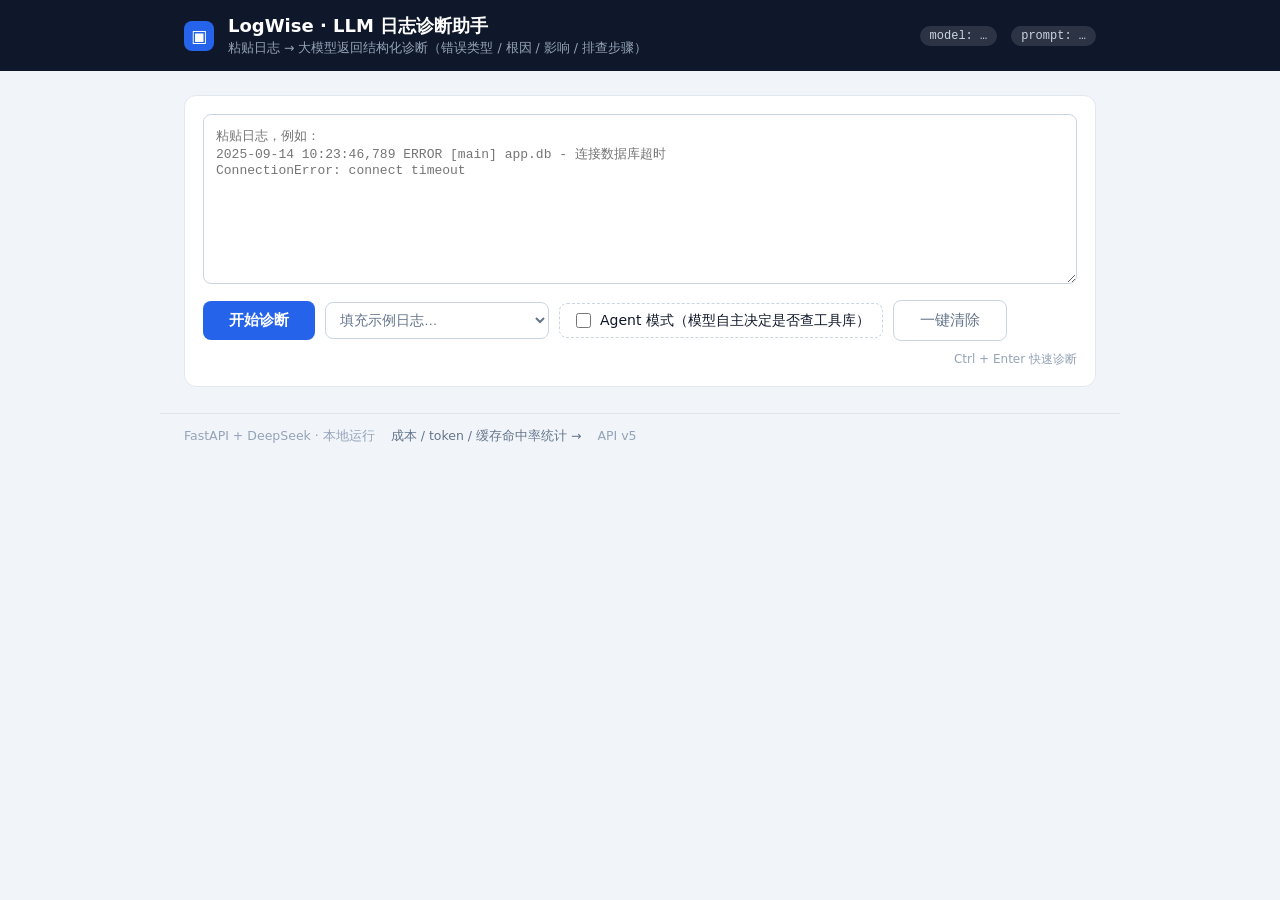
==== commit 89472d76: "feat: 多轮追问、MCP Server、LangGraph 对照与 Agent 流式直播 - app/session.py：诊断会话存储（30 分钟 TTL / 最多 6 轮追问 / 调用失败回滚" ====
--- a/static/index.html
+++ b/static/index.html
@@ -44,6 +44,8 @@
   button:disabled { background: #94a3b8; cursor: not-allowed; }
   button.ghost { background: #fff; color: var(--muted); border: 1px solid #cbd5e1; font-weight: 400; }
   button.ghost:hover { background: #f8fafc; }
+  select.ghost { background: #fff; color: var(--muted); border: 1px solid #cbd5e1; border-radius: 8px; padding: 9px 10px; font-size: 13.5px; cursor: pointer; }
+  button.mini { padding: 4px 12px; font-size: 12.5px; font-weight: 400; }
   .agent-toggle { display: flex; align-items: center; gap: 6px; font-size: 14px; color: var(--ink); cursor: pointer; user-select: none; padding: 6px 12px; border: 1px dashed #cbd5e1; border-radius: 8px; }
   .agent-toggle input { accent-color: var(--blue); width: 15px; height: 15px; }
   #tip { font-size: 13px; color: var(--faint); }
@@ -127,6 +129,11 @@
   .errbox-steps code { background: #fff; border: 1px solid #fecaca; padding: 1px 6px; border-radius: 4px; font-family: var(--mono); font-size: 12.5px; }
   .errbox-raw { margin-top: 8px; font-family: var(--mono); font-size: 11.5px; color: var(--faint); word-break: break-all; }
 
+  /* ---- 追问聊天气泡 ---- */
+  .chat-q { background: var(--blue-soft); border-radius: 8px; padding: 8px 12px; margin: 8px 0 4px; font-size: 14px; }
+  .chat-a { background: #f8fafc; border: 1px solid var(--line); border-radius: 8px; padding: 10px 12px; margin: 4px 0 10px; font-size: 14px; line-height: 1.8; white-space: pre-wrap; word-break: break-word; }
+  .chat-cost { font-size: 11.5px; color: var(--faint); font-family: var(--mono); margin-top: 4px; }
+
   /* ---- 页脚 ---- */
   .footer { max-width: 960px; margin: 26px auto 40px; padding: 14px 24px 0; border-top: 1px solid var(--line); font-size: 12.5px; color: var(--faint); display: flex; gap: 16px; flex-wrap: wrap; }
   .footer a { color: var(--muted); text-decoration: none; }
@@ -155,7 +162,13 @@
 2025-09-14 10:23:46,789 ERROR [main] app.db - 连接数据库超时
 ConnectionError: connect timeout"></textarea>
     <div class="btn-row">
-      <button id="btn" onclick="diagnose()">开始诊断</button>
+      <button id="btn" onclick="onDiagnoseClick()">开始诊断</button>
+      <select id="sampleSelect" class="ghost" title="一键填充演示日志">
+        <option value="">填充示例日志…</option>
+        <option value="demo_disk_full.log">磁盘写满（导出任务失败）</option>
+        <option value="demo_order_timeout.log">订单超时（多服务连锁报错）</option>
+        <option value="demo_pod_evicted.log">Pod 被驱逐（K8s 内存超限）</option>
+      </select>
       <label class="agent-toggle">
         <input type="checkbox" id="agentMode"> Agent 模式（模型自主决定是否查工具库）
       </label>
@@ -178,8 +191,18 @@
 
   <!-- 诊断结果 -->
   <div class="card" id="diagCard">
-    <h3 id="diagTitle">诊断结果</h3>
+    <h3><span id="diagTitle">诊断结果</span><button id="copyBtn" class="ghost mini" style="display:none; margin-left:8px;" onclick="copyDiagnosis()">复制结果</button></h3>
     <div id="diagResult"></div>
+  </div>
+
+  <!-- 多轮追问 -->
+  <div class="card" id="followupCard">
+    <h3>追问（基于刚才的日志与诊断，30 分钟内有效）</h3>
+    <div id="chatList"></div>
+    <div style="display:flex; gap:8px; margin-top:10px;">
+      <input id="followupInput" type="text" placeholder="例如：第三步具体怎么操作？" style="flex:1; padding:9px 12px; border:1px solid #cbd5e1; border-radius:8px; font-size:14px;">
+      <button id="followupBtn" onclick="askFollowup()">发送</button>
+    </div>
   </div>
 
   <!-- 上下文聚合：辅助信息 -->
@@ -206,7 +229,7 @@
 <div class="footer">
   <span>FastAPI + DeepSeek · 本地运行</span>
   <a href="/stats">成本 / token / 缓存命中率统计 →</a>
-  <span>API v3</span>
+  <span>API v5</span>
 </div>
 
 <script>
@@ -214,10 +237,24 @@
   return String(s).replace(/[&<>"]/g, c => ({ "&": "&amp;", "<": "&lt;", ">": "&gt;", '"': "&quot;" }[c]));
 }
 
+async function readErrorDetail(resp) {
+  const raw = await resp.text();
+  try {
+    const body = JSON.parse(raw);
+    return String(body.detail || body.error || raw);
+  } catch (e) {
+    return raw || ("HTTP " + resp.status);
+  }
+}
+
+function isAbortError(e) {
+  return e && e.name === "AbortError";
+}
+
 // ---- 服务端版本检测 ----
 // Python 代码在启动时载入内存，改了代码不重启就不生效；而网页文件是每次现读磁盘的。
 // 于是会出现「页面是新版、接口是旧版」这种很迷惑的状态 —— 这里主动把它识别出来讲清楚。
-const EXPECTED_API = "3";
+const EXPECTED_API = "5";
 const STALE_MSG = "服务端是旧版本，缺少这个接口。请关掉那个命令行窗口，重新双击 app\\run.py 后再试。";
 
 function isStale(status) { return status === 404 || status === 405; }
@@ -243,12 +280,55 @@
   } catch (e) { /* 保持占位 */ }
 }
 
+// 同一时间只允许一个诊断；请求 id 用来阻止旧响应覆盖新界面。
+let activeDiagnosis = null;
+
+function isActiveRun(run) {
+  return activeDiagnosis === run;
+}
+
+function assertActiveRun(run) {
+  if (!isActiveRun(run)) {
+    const e = new Error("诊断已取消");
+    e.name = "AbortError";
+    throw e;
+  }
+}
+
+function resetDiagnoseButton() {
+  const btn = document.getElementById("btn");
+  btn.disabled = false;
+  btn.textContent = "开始诊断";
+}
+
+function cancelDiagnosis(showFeedback = true) {
+  const run = activeDiagnosis;
+  if (run) {
+    activeDiagnosis = null;
+    run.controller.abort();
+    setSession(null);
+  }
+  resetDiagnoseButton();
+  if (run && showFeedback) {
+    document.getElementById("copyBtn").style.display = "none";
+    document.getElementById("diagResult").innerHTML = "<pre>已取消诊断。</pre>";
+  }
+}
+
+function onDiagnoseClick() {
+  if (activeDiagnosis) cancelDiagnosis();
+  else diagnose();
+}
+
 function clearAll() {
+  cancelDiagnosis(false);
   document.getElementById("logInput").value = "";
   ["ctxCard", "diagCard", "traceCard", "parseCard"].forEach(id => {
     document.getElementById(id).style.display = "none";
   });
   document.getElementById("parseCard").open = false;
+  document.getElementById("copyBtn").style.display = "none";
+  setSession(null);
   document.getElementById("ctxList").innerHTML = "";
   document.getElementById("ctxSummary").textContent = "";
   document.getElementById("ctxHint").textContent = "";
@@ -446,154 +526,392 @@
     ${usageHtml}`;
 }
 
-// ---------------- Agent 模式 ----------------
-async function diagnoseAgent(text) {
+// ---------------- 多轮追问 ----------------
+let sessionId = null;  // 当前诊断会话（诊断接口返回，换日志就作废）
+let followupRequest = null;
+
+function setSession(id) {
+  if (followupRequest) {
+    followupRequest.controller.abort();
+    followupRequest = null;
+  }
+  sessionId = id || null;
+  const card = document.getElementById("followupCard");
+  const input = document.getElementById("followupInput");
+  const btn = document.getElementById("followupBtn");
+  card.style.display = sessionId ? "block" : "none";
+  input.disabled = !sessionId;
+  btn.disabled = !sessionId;
+  document.getElementById("chatList").innerHTML = "";
+}
+
+async function askFollowup() {
+  if (followupRequest) return;
+  const input = document.getElementById("followupInput");
+  const q = input.value.trim();
+  if (!q || !sessionId) return;
+  const btn = document.getElementById("followupBtn");
+  const list = document.getElementById("chatList");
+  const request = { controller: new AbortController(), sid: sessionId };
+  followupRequest = request;
+  btn.disabled = true;
+  list.insertAdjacentHTML("beforeend", `<div class="chat-q">🙋 ${esc(q)}</div>`);
+  const aId = "a" + Date.now();
+  list.insertAdjacentHTML("beforeend", `<div class="chat-a" id="${aId}">思考中…</div>`);
+  input.value = "";
+  const aEl = document.getElementById(aId);
+  try {
+    const r = await fetch("/diagnose/followup", {
+      method: "POST",
+      headers: { "Content-Type": "application/json" },
+      body: JSON.stringify({ session_id: request.sid, question: q }),
+      signal: request.controller.signal,
+    });
+    if (followupRequest !== request) return;
+    if (!r.ok) {
+      const detail = await readErrorDetail(r);
+      if (followupRequest !== request) return;
+      aEl.textContent = "追问失败：" + detail;
+      if (r.status === 404) {
+        sessionId = null;  // 保留错误信息，禁止继续追问，直到重新诊断。
+        input.disabled = true;
+        btn.disabled = true;
+      }
+      return;
+    }
+    const j = await r.json();
+    if (followupRequest !== request) return;
+    aEl.textContent = j.answer;
+    const u = j.usage;
+    aEl.insertAdjacentHTML("beforeend",
+      `<div class="chat-cost">输入 ${u.prompt_tokens} tok（缓存命中 ${u.cached_tokens}）＋ 输出 ${u.completion_tokens} tok</div>`);
+  } catch (e) {
+    if (followupRequest === request && !isAbortError(e)) {
+      aEl.textContent = "追问失败: " + e;
+    }
+  } finally {
+    if (followupRequest === request) {
+      followupRequest = null;
+      btn.disabled = !sessionId;
+      input.disabled = !sessionId;
+      if (sessionId) input.focus();
+    }
+  }
+}
+document.getElementById("followupInput").addEventListener("keydown", e => {
+  if (e.key === "Enter") askFollowup();
+});
+
+// ---------------- SSE 读取辅助 ----------------
+// 逐行读出 SSE 事件，回调拿到 JSON.parse 后的 data；[DONE] 时结束。
+async function readSSE(resp, onEvent) {
+  const reader = resp.body.getReader();
+  const decoder = new TextDecoder();
+  let buf = "";
+  while (true) {
+    const { done, value } = await reader.read();
+    if (done) break;
+    buf += decoder.decode(value, { stream: true });
+    const lines = buf.split("\n");
+    buf = lines.pop();
+    for (const line of lines) {
+      if (!line.startsWith("data: ")) continue;
+      const data = line.slice(6);
+      if (data === "[DONE]") return true;
+      let parsed;
+      try {
+        parsed = JSON.parse(data);
+      } catch (e) {
+        throw new Error("收到无法解析的服务器事件");
+      }
+      onEvent(parsed);
+    }
+  }
+  return false;  // 没收到 [DONE] 就 EOF，属于连接中断而不是成功。
+}
+
+// ---------------- Agent 模式（SSE 流式，实时渲染决策过程） ----------------
+async function diagnoseAgent(text, run) {
   const diagRes = document.getElementById("diagResult");
+  const traceCard = document.getElementById("traceCard");
+  const traceList = document.getElementById("traceList");
+  traceList.innerHTML = "";
+  let preEl = null;
+
+  function appendToolRound(round, calls) {
+    traceCard.style.display = "block";
+    const callsHtml = (calls || []).map(c =>
+      `<div class="tl-body"><span class="tl-tool">🔧 ${esc(c.name)}</span><span>${esc(fmtArgs(c.arguments))}</span>
+       <div class="tl-result">返回：${esc(c.result_excerpt || "")}</div></div>`
+    ).join("");
+    traceList.insertAdjacentHTML("beforeend",
+      `<div class="tl-item"><div class="tl-dot">●</div>
+       <div class="tl-title">第 ${round} 轮 · 模型判断信息不足，调用工具</div>${callsHtml}</div>`);
+  }
+
+  let firstEvent = false;
   const t0 = Date.now();
   const timer = setInterval(() => {
-    diagRes.innerHTML = `<pre>Agent 思考中（可能正在调用工具）… 已等待 ${Math.round((Date.now() - t0) / 1000)} 秒</pre>`;
+    if (!firstEvent && isActiveRun(run)) {
+      diagRes.innerHTML = `<pre>Agent 思考中（可能正在调用工具）… 已等待 ${Math.round((Date.now() - t0) / 1000)} 秒</pre>`;
+    }
   }, 500);
+
   try {
-    const resp = await fetch("/diagnose/agent", {
+    const resp = await fetch("/diagnose/agent/stream", {
       method: "POST",
       headers: { "Content-Type": "application/json" },
       body: JSON.stringify({ text }),
+      signal: run.controller.signal,
     });
+    assertActiveRun(run);
+    if (!resp.ok) {
+      const detail = await readErrorDetail(resp);
+      assertActiveRun(run);
+      if (isStale(resp.status)) { showStale(); diagRes.innerHTML = `<pre>${STALE_MSG}</pre>`; }
+      else diagRes.innerHTML = friendlyError(resp.status, detail);
+      return;
+    }
+    let donePayload = null;
+    let streamError = "";
+    const completed = await readSSE(resp, ev => {
+      if (!isActiveRun(run)) return;
+      firstEvent = true;
+      if (ev.type === "tool_call") {
+        appendToolRound(ev.round, ev.tool_calls);
+      } else if (ev.type === "delta") {
+        if (!preEl) { diagRes.innerHTML = "<pre></pre>"; preEl = diagRes.querySelector("pre"); }
+        preEl.textContent += ev.text;
+      } else if (ev.type === "retry") {
+        if (!preEl) { diagRes.innerHTML = "<pre></pre>"; preEl = diagRes.querySelector("pre"); }
+        preEl.textContent = "（输出格式不合格，已自动纠错重试）";
+      } else if (ev.type === "error") {
+        streamError = ev.message || "Agent 诊断失败";
+        diagRes.innerHTML = friendlyError(502, streamError);
+      } else if (ev.type === "done") {
+        donePayload = ev;
+      }
+    });
+    assertActiveRun(run);
+    if (!completed && !streamError) throw new Error("连接中断，未收到完整诊断结果");
+    if (streamError || !donePayload) return;
+
+    renderTrace(donePayload.trace, donePayload.usage);
+    const cardHtml = renderDiagnosis(donePayload.diagnosis, donePayload.usage);
+    diagRes.innerHTML = cardHtml
+      ? cardHtml + (donePayload.cached ? '<div class="cost-chip">（命中缓存，本次未消耗 token；用量为首次生成时的记录）</div>' : "")
+      : `<pre>${esc(JSON.stringify(donePayload.diagnosis, null, 2))}</pre>`;
+    document.getElementById("copyBtn").style.display = "inline-block";
+    if (donePayload.session_id) setSession(donePayload.session_id);
+  } catch (e) {
+    if (isActiveRun(run) && !isAbortError(e)) {
+      diagRes.innerHTML = `<pre>诊断失败: ${esc(String(e))}</pre>`;
+    }
+  } finally {
     clearInterval(timer);
-    if (!resp.ok) {
-      if (isStale(resp.status)) { showStale(); diagRes.innerHTML = `<pre>${STALE_MSG}</pre>`; }
-      else diagRes.innerHTML = friendlyError(resp.status, await resp.text());
-      return;
-    }
-    const j = await resp.json();
-    if (j.error) { diagRes.innerHTML = `<pre>${esc(j.error)}</pre>`; return; }
-    renderTrace(j.trace, j.usage);
-    const cardHtml = renderDiagnosis(j.diagnosis, j.usage);
-    diagRes.innerHTML = cardHtml
-      ? cardHtml + (j.cached ? '<div class="cost-chip">（命中缓存，本次未消耗 token；用量为首次生成时的记录）</div>' : "")
-      : `<pre>${esc(JSON.stringify(j.diagnosis, null, 2))}</pre>`;
-  } catch (e) {
-    clearInterval(timer);
-    diagRes.innerHTML = `<pre>诊断失败: ${esc(String(e))}</pre>`;
-  }
-}
-
-// ---------------- 主流程 ----------------
-async function diagnose() {
+  }
+}
+
+// ---------------- 示例日志一键填充 ----------------
+document.getElementById("sampleSelect").addEventListener("change", async e => {
+  const file = e.target.value;
+  e.target.value = "";  // 允许连续选同一个示例
+  if (!file) return;
+  cancelDiagnosis(false);
+  setSession(null);
+  try {
+    const r = await fetch("/samples/" + file);
+    if (!r.ok) throw new Error("HTTP " + r.status);
+    const text = await r.text();
+    document.getElementById("logInput").value = text;
+    parseLoadedFor = "";
+    document.getElementById("diagResult").innerHTML = "";
+    document.getElementById("traceList").innerHTML = "";
+    ["diagCard", "traceCard", "ctxCard", "parseCard"].forEach(id => {
+      document.getElementById(id).style.display = "none";
+    });
+    document.getElementById("copyBtn").style.display = "none";
+    document.getElementById("logInput").focus();
+  } catch (err) {
+    alert("示例加载失败: " + err);
+  }
+});
+
+// ---------------- 复制诊断结果 ----------------
+function copyDiagnosis() {
+  const text = document.getElementById("diagResult").innerText;
+  navigator.clipboard.writeText(text).then(() => {
+    const b = document.getElementById("copyBtn");
+    b.textContent = "已复制 ✓";
+    setTimeout(() => { b.textContent = "复制结果"; }, 1500);
+  });
+}
+
+// ---------------- 解析结果：展开时才请求（懒加载） ----------------
+// 之前每次诊断都打 /parse + /context + /diagnose 三个接口，同一段日志后端解析三遍，
+// 还吃三个限流令牌。解析结果多数人根本不展开看，所以改成展开时才加载。
+let parseLoadedFor = "";  // 已加载的日志文本（避免重复请求）
+async function loadParseResult() {
   const text = document.getElementById("logInput").value.trim();
-  if (!text) return alert("请先粘贴日志");
-  const btn = document.getElementById("btn");
+  if (!text || text === parseLoadedFor) return;
   const parseRes = document.getElementById("parseResult");
-  const diagRes = document.getElementById("diagResult");
-  btn.disabled = true;
-  document.getElementById("parseCard").style.display = "block";
-  document.getElementById("diagCard").style.display = "block";
-  document.getElementById("traceCard").style.display = "none";
   parseRes.textContent = "解析中...";
-  diagRes.innerHTML = "";
-
-  // 1) 解析接口
   try {
     const p = await fetch("/parse", {
       method: "POST",
       headers: { "Content-Type": "application/json" },
       body: JSON.stringify({ text }),
     });
+    if (!p.ok) throw new Error(await readErrorDetail(p));
     const pj = await p.json();
+    // 请求期间日志可能已被替换，旧响应不能覆盖新输入对应的解析结果。
+    if (document.getElementById("logInput").value.trim() !== text) return;
+    if (!Array.isArray(pj.logs)) throw new Error("服务返回的解析结果格式不正确");
     parseRes.textContent = JSON.stringify(pj.logs, null, 2);
+    parseLoadedFor = text;
   } catch (e) {
-    parseRes.textContent = "解析失败: " + e;
-  }
-
-  // 2) 上下文聚合预览（不调用模型，不花钱）
+    if (document.getElementById("logInput").value.trim() === text) {
+      parseRes.textContent = "解析失败: " + e;
+    }
+  }
+}
+document.getElementById("parseCard").addEventListener("toggle", e => {
+  if (e.target.open) loadParseResult();
+});
+
+// ---------------- 主流程 ----------------
+async function diagnose() {
+  if (activeDiagnosis) return;  // Ctrl+Enter 也不能绕过防重入
+  const text = document.getElementById("logInput").value.trim();
+  if (!text) return alert("请先粘贴日志");
+  const run = { controller: new AbortController() };
+  activeDiagnosis = run;
+  const btn = document.getElementById("btn");
+  const parseRes = document.getElementById("parseResult");
+  const diagRes = document.getElementById("diagResult");
+  btn.textContent = "取消诊断";
+  document.getElementById("parseCard").style.display = "block";
+  document.getElementById("diagCard").style.display = "block";
+  document.getElementById("traceCard").style.display = "none";
+  document.getElementById("copyBtn").style.display = "none";
+  setSession(null);  // 新一次诊断，旧会话作废（新的 session_id 会随结果回来）
+  // 解析卡片重置为「未加载」：文本变了，之前加载的结果已过期
+  parseLoadedFor = "";
+  parseRes.textContent = "（点击展开后自动加载）";
+  diagRes.innerHTML = "";
+
   try {
-    const c = await fetch("/context", {
-      method: "POST",
-      headers: { "Content-Type": "application/json" },
-      body: JSON.stringify({ text }),
-    });
-    if (isStale(c.status)) {
-      showStale();
-      document.getElementById("ctxSummary").textContent = STALE_MSG;
-      document.getElementById("ctxHint").textContent = "";
-      document.getElementById("ctxList").innerHTML = "";
-      document.getElementById("ctxCard").style.display = "block";
-    } else {
-      renderContext(await c.json());
-    }
-  } catch (e) {
-    document.getElementById("ctxSummary").textContent = "上下文预览失败: " + e;
-  }
-
-  // 3) Agent 模式：一次性接口，展示决策时间线；否则走 SSE 流式
-  if (document.getElementById("agentMode").checked) {
-    document.getElementById("diagTitle").textContent = "诊断结果（Agent 模式）";
-    diagRes.innerHTML = "<pre>Agent 思考中（可能正在调用工具）…</pre>";
-    await diagnoseAgent(text);
-    btn.disabled = false;
-    return;
-  }
-  document.getElementById("diagTitle").textContent = "诊断结果（流式）";
-
-  // SSE 流式诊断接口
-  //    用 POST 而不是 GET：日志放 URL 里会有长度上限（实测约 32K 字符），
-  //    粘贴长日志时会被服务器以 400 拒绝。
-  try {
+    // 1) 上下文聚合预览（不调用模型，不花钱）。预览失败不阻断后续诊断。
+    try {
+      const c = await fetch("/context", {
+        method: "POST",
+        headers: { "Content-Type": "application/json" },
+        body: JSON.stringify({ text }),
+        signal: run.controller.signal,
+      });
+      assertActiveRun(run);
+      if (!c.ok) throw new Error(await readErrorDetail(c));
+      assertActiveRun(run);
+      const contextPayload = await c.json();
+      assertActiveRun(run);
+      renderContext(contextPayload);
+    } catch (e) {
+      if (isAbortError(e)) throw e;
+      if (isActiveRun(run)) {
+        document.getElementById("ctxSummary").textContent = "上下文预览失败: " + e;
+        document.getElementById("ctxHint").textContent = "";
+        document.getElementById("ctxList").innerHTML = "";
+        document.getElementById("ctxCard").style.display = "block";
+      }
+    }
+    assertActiveRun(run);
+
+    // 2) Agent 模式展示决策时间线；普通模式走 SSE 流式。
+    if (document.getElementById("agentMode").checked) {
+      document.getElementById("diagTitle").textContent = "诊断结果（Agent 模式）";
+      diagRes.innerHTML = "<pre>Agent 思考中（可能正在调用工具）…</pre>";
+      await diagnoseAgent(text, run);
+      return;
+    }
+    document.getElementById("diagTitle").textContent = "诊断结果（流式）";
+
+    // 用 POST 而不是 GET：日志放 URL 有长度上限，长日志会被服务器拒绝。
     const resp = await fetch("/diagnose/stream", {
       method: "POST",
       headers: { "Content-Type": "application/json" },
       body: JSON.stringify({ text }),
+      signal: run.controller.signal,
     });
+    assertActiveRun(run);
     if (!resp.ok) {
       if (isStale(resp.status)) {
         showStale();
         diagRes.innerHTML = `<pre>${STALE_MSG}</pre>`;
       } else {
-        diagRes.innerHTML = friendlyError(resp.status, await resp.text());
+        const detail = await readErrorDetail(resp);
+        assertActiveRun(run);
+        diagRes.innerHTML = friendlyError(resp.status, detail);
       }
-      btn.disabled = false;
       return;
     }
+
     diagRes.innerHTML = "<pre></pre>";
     const preEl = diagRes.querySelector("pre");
-    const reader = resp.body.getReader();
-    const decoder = new TextDecoder();
-    let buf = "";
-    while (true) {
-      const { done, value } = await reader.read();
-      if (done) break;
-      buf += decoder.decode(value, { stream: true });
-      const lines = buf.split("\n");
-      buf = lines.pop();
-      for (const line of lines) {
-        if (line.startsWith("data: ")) {
-          const data = line.slice(6);
-          if (data === "[DONE]") continue;
-          try {
-            preEl.textContent += JSON.parse(data);
-          } catch (e) { /* 忽略不完整的行 */ }
-        }
+    let fullText = "";
+    let streamError = "";
+    const completed = await readSSE(resp, parsed => {
+      if (!isActiveRun(run)) return;
+      // delta 是 JSON 字符串；错误 / 会话事件是 JSON 对象。
+      if (typeof parsed === "string") {
+        fullText += parsed;
+        preEl.textContent = fullText;
+      } else if (parsed.session_id) {
+        setSession(parsed.session_id);
+      } else if (parsed.error) {
+        streamError = parsed.error;
       }
-    }
-    // 流式输出结束后，把裸 JSON 替换成结构化卡片 —— 演示时一眼能看清结论
+    });
+    assertActiveRun(run);
+    if (!completed && !streamError) throw new Error("连接中断，未收到完整诊断结果");
+    if (streamError) {
+      const legacy = fullText.match(/^\[诊断出错\] ([\s\S]*)$/);
+      diagRes.innerHTML = friendlyError(502, streamError || (legacy && legacy[1]));
+      return;
+    }
+
+    const legacyError = fullText.match(/^\[诊断出错\] ([\s\S]*)$/);
+    if (legacyError) {
+      diagRes.innerHTML = friendlyError(502, legacyError[1]);
+      return;
+    }
+
+    // 只有收到 [DONE] 且拿到完整合法 JSON 才展示成功卡片。
+    let diagnosis;
     try {
-      const cardHtml = renderDiagnosis(JSON.parse(preEl.textContent));
-      if (cardHtml) diagRes.innerHTML = cardHtml;
+      diagnosis = JSON.parse(fullText);
     } catch (e) {
-      // 不是完整 JSON：如果是流内报错（[诊断出错]...），换成友好提示框
-      const txt = preEl.textContent;
-      const m = txt.match(/^\[诊断出错\] ([\s\S]*)$/);
-      if (m) diagRes.innerHTML = friendlyError(502, m[1]);
-    }
+      throw new Error("模型输出不完整或不是合法 JSON，请重试");
+    }
+    const cardHtml = renderDiagnosis(diagnosis);
+    if (!cardHtml) throw new Error("模型输出缺少必要诊断字段，请重试");
+    diagRes.innerHTML = cardHtml;
+    document.getElementById("copyBtn").style.display = "inline-block";
   } catch (e) {
-    diagRes.innerHTML = `<pre>诊断失败: ${esc(String(e))}</pre>`;
-  }
-  btn.disabled = false;
+    if (isActiveRun(run) && !isAbortError(e)) {
+      document.getElementById("copyBtn").style.display = "none";
+      diagRes.innerHTML = `<pre>诊断失败: ${esc(String(e))}</pre>`;
+    }
+  } finally {
+    if (isActiveRun(run)) {
+      activeDiagnosis = null;
+      resetDiagnoseButton();
+    }
+  }
 }
 
 // Ctrl+Enter 快速诊断
 document.getElementById("logInput").addEventListener("keydown", e => {
-  if ((e.ctrlKey || e.metaKey) && e.key === "Enter") diagnose();
+  if ((e.ctrlKey || e.metaKey) && e.key === "Enter") onDiagnoseClick();
 });
 
 checkServerVersion();
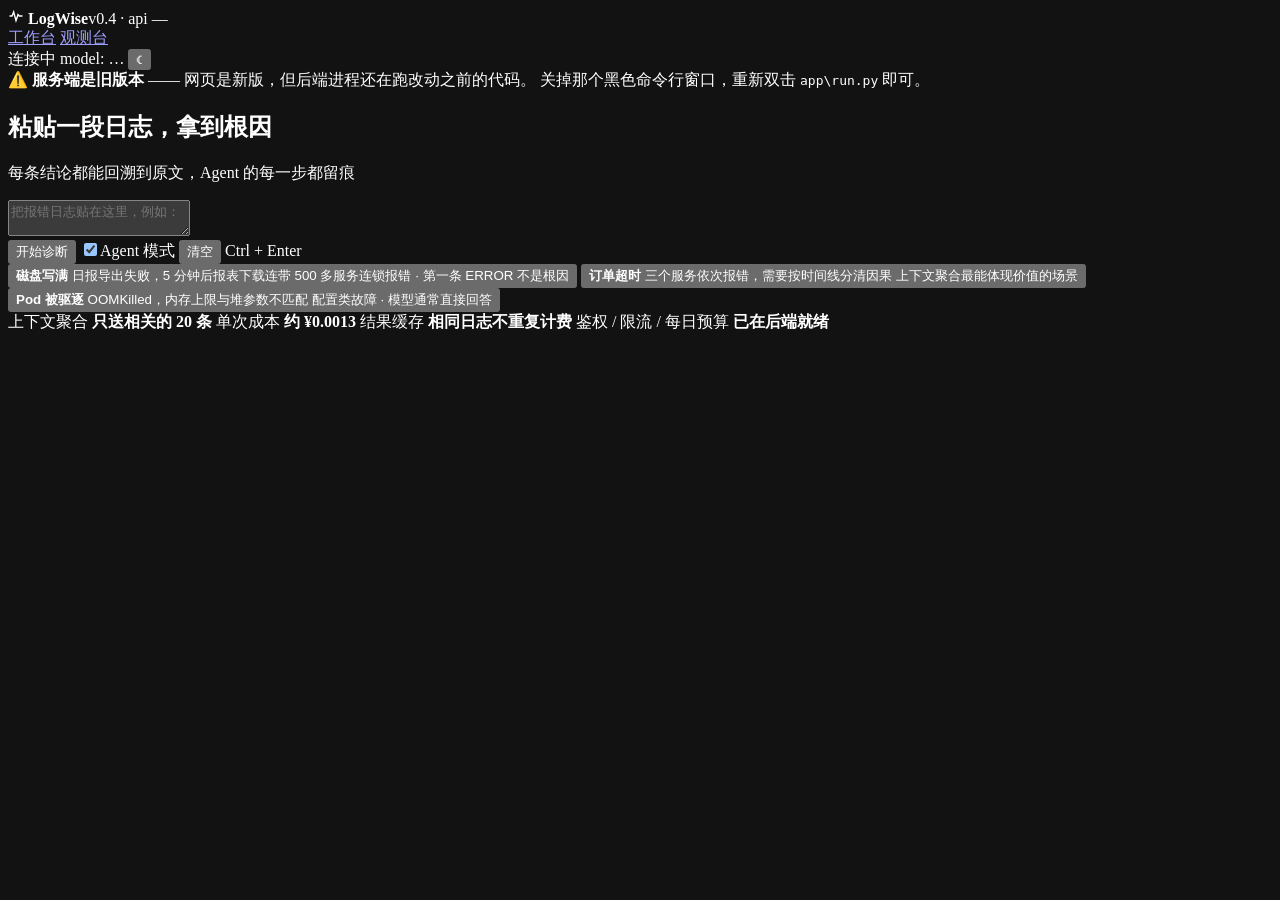
==== commit 27273608: "feat: 前端重写（工作台 + 观测台）、接口加固与 Prompt v4 评测 后端加固 - 输入长度上限（413）、SSE 防缓冲响应头 + 15s 心跳、X-Request-ID 贯穿 - 配置" ====
--- a/static/index.html
+++ b/static/index.html
@@ -3,919 +3,178 @@
 <head>
 <meta charset="UTF-8">
 <meta name="viewport" content="width=device-width, initial-scale=1.0">
-<title>LogWise · LLM 日志诊断助手</title>
-<style>
-  :root {
-    --ink: #0f172a;          /* 深色主色（顶栏/标题） */
-    --blue: #2563eb;         /* 主点缀 */
-    --blue-soft: #eff6ff;
-    --red: #dc2626;
-    --red-soft: #fef2f2;
-    --green: #16a34a;
-    --amber: #d97706;
-    --bg: #f1f5f9;
-    --card: #ffffff;
-    --line: #e2e8f0;
-    --muted: #64748b;
-    --faint: #94a3b8;
-    --mono: Consolas, "Courier New", monospace;
-  }
-  * { box-sizing: border-box; }
-  body { font-family: "Microsoft YaHei", system-ui, sans-serif; margin: 0; background: var(--bg); color: var(--ink); }
-
-  /* ---- 顶栏 ---- */
-  .topbar { background: var(--ink); color: #fff; padding: 14px 0; }
-  .topbar-inner { max-width: 960px; margin: 0 auto; padding: 0 24px; display: flex; align-items: center; gap: 14px; }
-  .logo { width: 30px; height: 30px; background: var(--blue); border-radius: 8px; display: flex; align-items: center; justify-content: center; font-size: 17px; }
-  .topbar h1 { font-size: 18px; margin: 0; font-weight: 700; }
-  .topbar .sub { font-size: 12.5px; color: #94a3b8; margin-top: 2px; }
-  .topbar .spacer { flex: 1; }
-  .chip { font-size: 12px; padding: 3px 10px; border-radius: 999px; background: rgba(255,255,255,.12); color: #cbd5e1; font-family: var(--mono); }
-
-  .wrap { max-width: 960px; margin: 24px auto; padding: 0 24px; }
-
-  /* ---- 输入区 ---- */
-  .input-card { background: var(--card); border: 1px solid var(--line); border-radius: 12px; padding: 18px; }
-  textarea { width: 100%; height: 170px; font-family: var(--mono); font-size: 13px; border: 1px solid #cbd5e1; border-radius: 8px; padding: 12px; resize: vertical; }
-  textarea:focus { outline: 2px solid var(--blue-soft); border-color: var(--blue); }
-  .btn-row { display: flex; gap: 10px; align-items: center; margin-top: 12px; flex-wrap: wrap; }
-  button { padding: 10px 26px; font-size: 15px; background: var(--blue); color: #fff; border: none; border-radius: 8px; cursor: pointer; font-weight: 600; }
-  button:hover { background: #1d4ed8; }
-  button:disabled { background: #94a3b8; cursor: not-allowed; }
-  button.ghost { background: #fff; color: var(--muted); border: 1px solid #cbd5e1; font-weight: 400; }
-  button.ghost:hover { background: #f8fafc; }
-  select.ghost { background: #fff; color: var(--muted); border: 1px solid #cbd5e1; border-radius: 8px; padding: 9px 10px; font-size: 13.5px; cursor: pointer; }
-  button.mini { padding: 4px 12px; font-size: 12.5px; font-weight: 400; }
-  .agent-toggle { display: flex; align-items: center; gap: 6px; font-size: 14px; color: var(--ink); cursor: pointer; user-select: none; padding: 6px 12px; border: 1px dashed #cbd5e1; border-radius: 8px; }
-  .agent-toggle input { accent-color: var(--blue); width: 15px; height: 15px; }
-  #tip { font-size: 13px; color: var(--faint); }
-  .kbd-hint { font-size: 12px; color: var(--faint); margin-left: auto; }
-
-  /* ---- 版本过旧提示条 ---- */
-  .banner { display: none; background: #fef3c7; border: 1px solid #fcd34d; color: #92400e; border-radius: 10px; padding: 12px 14px; margin-top: 16px; font-size: 14px; line-height: 1.75; }
-  .banner code { background: #fff7ed; padding: 1px 6px; border-radius: 4px; font-family: var(--mono); }
-
-  /* ---- 通用卡片 ---- */
-  .card { background: var(--card); border: 1px solid var(--line); border-radius: 12px; padding: 18px 20px; margin-top: 18px; display: none; }
-  .card > h3 { margin: 0 0 14px; font-size: 13px; color: var(--muted); font-weight: 600; letter-spacing: .4px; }
-  pre { white-space: pre-wrap; word-break: break-word; font-size: 13px; color: #334155; margin: 0; font-family: var(--mono); }
-
-  /* ---- Agent 决策时间线 ---- */
-  .tl { position: relative; padding-left: 26px; }
-  .tl::before { content: ""; position: absolute; left: 8px; top: 8px; bottom: 8px; width: 2px; background: var(--line); }
-  .tl-item { position: relative; padding: 6px 0 14px; }
-  .tl-item:last-child { padding-bottom: 2px; }
-  .tl-dot { position: absolute; left: -26px; top: 8px; width: 18px; height: 18px; border-radius: 50%; display: flex; align-items: center; justify-content: center; font-size: 10px; background: #fff; border: 2px solid var(--blue); color: var(--blue); z-index: 1; }
-  .tl-item.done .tl-dot { border-color: var(--green); color: var(--green); }
-  .tl-item.forced .tl-dot { border-color: var(--amber); color: var(--amber); }
-  .tl-title { font-size: 14px; font-weight: 600; }
-  .tl-body { font-size: 13px; color: var(--muted); margin-top: 4px; line-height: 1.7; }
-  .tl-tool { display: inline-block; background: var(--blue-soft); color: #1d4ed8; border-radius: 6px; padding: 2px 8px; font-family: var(--mono); font-size: 12px; margin-right: 6px; }
-  .tl-result { background: #f8fafc; border: 1px solid var(--line); border-radius: 6px; padding: 6px 10px; margin-top: 6px; font-family: var(--mono); font-size: 12px; color: var(--faint); word-break: break-all; }
-  .tl-stats { margin-top: 10px; padding-top: 10px; border-top: 1px dashed var(--line); font-size: 12.5px; color: var(--faint); }
-
-  /* ---- 诊断结果卡片 ---- */
-  .diag-head { display: flex; align-items: flex-start; gap: 12px; }
-  .diag-type { flex: 1; font-size: 17px; font-weight: 700; line-height: 1.4; }
-  .err-tag { display: inline-block; background: var(--red-soft); color: var(--red); font-size: 11.5px; font-weight: 600; padding: 2px 9px; border-radius: 999px; vertical-align: middle; margin-bottom: 6px; }
-  .conf { text-align: right; min-width: 150px; }
-  .conf-num { font-size: 20px; font-weight: 800; }
-  .conf-bar { height: 7px; border-radius: 99px; background: var(--line); margin-top: 5px; overflow: hidden; }
-  .conf-fill { height: 100%; border-radius: 99px; }
-  .conf-label { font-size: 11.5px; color: var(--faint); margin-top: 3px; }
-  .diag-section { margin-top: 14px; font-size: 14px; line-height: 1.8; }
-  .diag-label { font-weight: 700; color: var(--muted); font-size: 12.5px; margin-bottom: 4px; }
-  .diag-steps { margin: 4px 0 0; padding-left: 22px; }
-  .diag-steps li { margin: 3px 0; }
-  details.evidence { margin-top: 4px; }
-  details.evidence summary { cursor: pointer; color: var(--blue); font-size: 13px; user-select: none; }
-  .evi-list { background: #f8fafc; border: 1px solid var(--line); border-radius: 8px; padding: 10px 12px; margin-top: 6px; }
-  .evi-list div { font-family: var(--mono); font-size: 12px; color: var(--muted); padding: 2px 0; word-break: break-all; }
-  .cost-chip { margin-top: 14px; padding-top: 12px; border-top: 1px dashed var(--line); font-size: 12.5px; color: var(--faint); font-family: var(--mono); }
-
-  /* ---- 上下文聚合（弱化展示） ---- */
-  .ctx-summary { font-size: 13.5px; color: #334155; margin: 0 0 4px; line-height: 1.7; }
-  .ctx-summary b { color: var(--blue); }
-  .ctx-hint { font-size: 12.5px; color: var(--faint); margin: 0 0 10px; }
-  .logrow { display: flex; gap: 8px; align-items: baseline; padding: 4px 8px; border-radius: 6px; border-left: 3px solid transparent; font-family: var(--mono); font-size: 12px; line-height: 1.55; }
-  .logrow.sel { background: #f8fafc; border-left-color: var(--blue); }
-  .logrow.sel.anchor { background: var(--blue-soft); border-left-color: var(--red); }
-  .logrow.skip { opacity: .38; }
-  .logrow .idx { flex: 0 0 26px; color: var(--faint); text-align: right; }
-  .logrow .lv { flex: 0 0 52px; font-weight: 700; }
-  .lv-INFO { color: var(--muted); }
-  .lv-WARN { color: #b45309; }
-  .lv-ERROR, .lv-CRITICAL, .lv-FATAL { color: var(--red); }
-  .logrow .msg { flex: 1; word-break: break-word; color: #334155; }
-  .logrow .tag { flex: 0 0 auto; font-size: 11px; padding: 1px 7px; border-radius: 4px; white-space: nowrap; }
-  .gaprow { text-align: center; color: var(--faint); font-size: 12px; padding: 3px 0; font-family: var(--mono); }
-  .tag.anchor { background: var(--red-soft); color: #b91c1c; }
-  .tag.sel { background: var(--blue-soft); color: #1d4ed8; }
-  .tag.skip { background: #e2e8f0; color: var(--muted); }
-  .legend { font-size: 12px; color: var(--faint); margin-top: 10px; }
-
-  /* ---- 解析结果（可折叠） ---- */
-  details.parse { margin-top: 18px; display: none; background: var(--card); border: 1px solid var(--line); border-radius: 12px; }
-  details.parse[open] { padding-bottom: 14px; }
-  details.parse summary { cursor: pointer; padding: 14px 20px; font-size: 14px; color: var(--muted); font-weight: 600; user-select: none; list-style: none; }
-  details.parse summary::before { content: "▸ "; color: var(--faint); }
-  details.parse[open] summary::before { content: "▾ "; }
-  details.parse pre { padding: 0 20px; max-height: 300px; overflow: auto; }
-
-  /* ---- 友好错误提示框 ---- */
-  .errbox { border: 1px solid #fecaca; background: var(--red-soft); border-radius: 10px; padding: 14px 16px; }
-  .errbox-title { font-size: 14.5px; font-weight: 700; color: var(--red); display: flex; align-items: center; gap: 7px; }
-  .errbox-steps { margin: 8px 0 0; padding-left: 20px; font-size: 13.5px; color: #7f1d1d; line-height: 1.9; }
-  .errbox-steps code { background: #fff; border: 1px solid #fecaca; padding: 1px 6px; border-radius: 4px; font-family: var(--mono); font-size: 12.5px; }
-  .errbox-raw { margin-top: 8px; font-family: var(--mono); font-size: 11.5px; color: var(--faint); word-break: break-all; }
-
-  /* ---- 追问聊天气泡 ---- */
-  .chat-q { background: var(--blue-soft); border-radius: 8px; padding: 8px 12px; margin: 8px 0 4px; font-size: 14px; }
-  .chat-a { background: #f8fafc; border: 1px solid var(--line); border-radius: 8px; padding: 10px 12px; margin: 4px 0 10px; font-size: 14px; line-height: 1.8; white-space: pre-wrap; word-break: break-word; }
-  .chat-cost { font-size: 11.5px; color: var(--faint); font-family: var(--mono); margin-top: 4px; }
-
-  /* ---- 页脚 ---- */
-  .footer { max-width: 960px; margin: 26px auto 40px; padding: 14px 24px 0; border-top: 1px solid var(--line); font-size: 12.5px; color: var(--faint); display: flex; gap: 16px; flex-wrap: wrap; }
-  .footer a { color: var(--muted); text-decoration: none; }
-  .footer a:hover { color: var(--blue); }
-</style>
+<meta name="color-scheme" content="dark">
+<title>LogWise · 日志诊断工作台</title>
+<link rel="icon" href="data:image/svg+xml,%3Csvg xmlns='http://www.w3.org/2000/svg' viewBox='0 0 24 24'%3E%3Crect width='24' height='24' rx='6' fill='%230b0f16'/%3E%3Cpath d='M4 12h3l2.5-6L13 19l3-9 1.5 2H20' fill='none' stroke='%2322d3ee' stroke-width='2' stroke-linecap='round' stroke-linejoin='round'/%3E%3C/svg%3E">
+<link rel="stylesheet" href="/assets/ui.css">
+<link rel="stylesheet" href="/assets/workbench.css">
 </head>
 <body>
 
-<div class="topbar">
-  <div class="topbar-inner">
-    <div class="logo">▣</div>
-    <div>
-      <h1>LogWise · LLM 日志诊断助手</h1>
-      <div class="sub">粘贴日志 → 大模型返回结构化诊断（错误类型 / 根因 / 影响 / 排查步骤）</div>
-    </div>
-    <div class="spacer"></div>
+<header class="topbar">
+  <div class="brand">
+    <span class="logo">
+      <svg width="16" height="16" viewBox="0 0 24 24" fill="none" stroke="currentColor" stroke-width="2.1" stroke-linecap="round">
+        <path d="M3 12h3l2.5-6 3.5 13 3-9 2 2h4"/>
+      </svg>
+    </span>
+    <b>LogWise</b><span class="ver" id="verChip">v0.4 · api —</span>
+  </div>
+  <nav class="tabs">
+    <a class="active" href="/">工作台</a>
+    <a href="/dashboard.html">观测台</a>
+  </nav>
+  <div class="top-right">
+    <span class="chip" id="demoChip" hidden>演示数据</span>
+    <span class="chip" id="statusChip"><span class="dot"></span><span id="statusText">连接中</span></span>
     <span class="chip" id="modelChip">model: …</span>
-    <span class="chip" id="promptChip">prompt: …</span>
+    <button class="icon-btn" id="btnTheme" title="切换主题（暂只做深色）">☾</button>
   </div>
-</div>
+</header>
 
-<div class="wrap">
-
-  <div class="input-card">
-    <textarea id="logInput" placeholder="粘贴日志，例如：
-2025-09-14 10:23:46,789 ERROR [main] app.db - 连接数据库超时
-ConnectionError: connect timeout"></textarea>
-    <div class="btn-row">
-      <button id="btn" onclick="onDiagnoseClick()">开始诊断</button>
-      <select id="sampleSelect" class="ghost" title="一键填充演示日志">
-        <option value="">填充示例日志…</option>
-        <option value="demo_disk_full.log">磁盘写满（导出任务失败）</option>
-        <option value="demo_order_timeout.log">订单超时（多服务连锁报错）</option>
-        <option value="demo_pod_evicted.log">Pod 被驱逐（K8s 内存超限）</option>
-      </select>
-      <label class="agent-toggle">
-        <input type="checkbox" id="agentMode"> Agent 模式（模型自主决定是否查工具库）
-      </label>
-      <button id="clearBtn" class="ghost" onclick="clearAll()">一键清除</button>
-      <span id="tip"></span>
-      <span class="kbd-hint">Ctrl + Enter 快速诊断</span>
-    </div>
+<main class="page">
+  <div class="banner" id="staleBanner">
+    ⚠️ <b>服务端是旧版本</b> —— 网页是新版，但后端进程还在跑改动之前的代码。
+    关掉那个黑色命令行窗口，重新双击 <code>app\run.py</code> 即可。
   </div>
 
-  <div class="banner" id="staleBanner">
-    ⚠️ <b>服务端是旧版本</b> —— 网页是新版，但后端进程还在跑改动之前的代码。<br>
-    解决办法：<b>关掉那个黑色命令行窗口</b>，再重新双击 <code>app\run.py</code>。
-  </div>
+  <!-- ============================ 空态 / 输入态 ============================ -->
+  <section id="composer">
+    <div class="hero">
+      <h1>粘贴一段日志，拿到根因</h1>
+      <p>每条结论都能回溯到原文，Agent 的每一步都留痕</p>
+    </div>
 
-  <!-- Agent 决策过程：核心卖点，置顶 -->
-  <div class="card" id="traceCard">
-    <h3>Agent 决策过程</h3>
-    <div class="tl" id="traceList"></div>
-  </div>
+    <!-- 有历史结果时才出现：结果页能回到输入页，输入页也要能回到结果页 -->
+    <div class="resume" id="resumeBar" hidden>
+      <button class="btn" id="btnBack" title="回到上一次的诊断结果（不会重新调用模型）">
+        ↩ 返回上次诊断<span class="mono" id="resumeAt"></span>
+      </button>
+      <span class="hint" id="resumeHint"></span>
+    </div>
 
-  <!-- 诊断结果 -->
-  <div class="card" id="diagCard">
-    <h3><span id="diagTitle">诊断结果</span><button id="copyBtn" class="ghost mini" style="display:none; margin-left:8px;" onclick="copyDiagnosis()">复制结果</button></h3>
-    <div id="diagResult"></div>
-  </div>
+    <div class="card input-card">
+      <textarea class="editor" id="logInput" spellcheck="false"
+        placeholder="把报错日志贴在这里，例如：
 
-  <!-- 多轮追问 -->
-  <div class="card" id="followupCard">
-    <h3>追问（基于刚才的日志与诊断，30 分钟内有效）</h3>
-    <div id="chatList"></div>
-    <div style="display:flex; gap:8px; margin-top:10px;">
-      <input id="followupInput" type="text" placeholder="例如：第三步具体怎么操作？" style="flex:1; padding:9px 12px; border:1px solid #cbd5e1; border-radius:8px; font-size:14px;">
-      <button id="followupBtn" onclick="askFollowup()">发送</button>
+2026-09-17 22:48:15,231 ERROR [scheduler-1] com.example.report.ReportJob - 日报生成失败
+java.io.IOException: No space left on device
+	at com.example.report.CsvWriter.writeRow(CsvWriter.java:93)"></textarea>
+      <div class="toolbar">
+        <button class="btn primary" id="btnRun">开始诊断</button>
+        <label class="switch" title="Agent 模式：模型自己决定要不要查案例库">
+          <input type="checkbox" id="agentMode" checked><span>Agent 模式</span>
+        </label>
+        <button class="btn" id="btnClear">清空</button>
+        <span class="kbd">Ctrl + Enter</span>
+      </div>
     </div>
-  </div>
 
-  <!-- 上下文聚合：辅助信息 -->
-  <div class="card" id="ctxCard">
-    <h3>上下文聚合 —— 实际送给模型的日志</h3>
-    <p class="ctx-summary" id="ctxSummary"></p>
-    <p class="ctx-hint" id="ctxHint"></p>
-    <div id="ctxList"></div>
-    <div class="legend">
-      <span class="tag anchor">★ 锚点</span> 诊断的起点 ·
-      <span class="tag sel">已送模型</span> ·
-      <span class="tag skip">已丢弃</span>
+    <div class="samples" id="samples">
+      <button class="sample" data-file="demo_disk_full.log">
+        <b>磁盘写满</b>
+        <span>日报导出失败，5 分钟后报表下载连带 500</span>
+        <span class="sen">多服务连锁报错 · 第一条 ERROR 不是根因</span>
+      </button>
+      <button class="sample" data-file="demo_order_timeout.log">
+        <b>订单超时</b>
+        <span>三个服务依次报错，需要按时间线分清因果</span>
+        <span class="sen">上下文聚合最能体现价值的场景</span>
+      </button>
+      <button class="sample" data-file="demo_pod_evicted.log">
+        <b>Pod 被驱逐</b>
+        <span>OOMKilled，内存上限与堆参数不匹配</span>
+        <span class="sen">配置类故障 · 模型通常直接回答</span>
+      </button>
     </div>
-  </div>
 
-  <!-- 解析结果：折叠收纳 -->
-  <details class="parse" id="parseCard">
-    <summary>解析结果（结构化字段，点击展开）</summary>
-    <pre id="parseResult"></pre>
-  </details>
+    <div class="how">
+      <span>上下文聚合 <b>只送相关的 20 条</b></span>
+      <span>单次成本 <b>约 ¥0.0013</b></span>
+      <span>结果缓存 <b>相同日志不重复计费</b></span>
+      <span>鉴权 / 限流 / 每日预算 <b>已在后端就绪</b></span>
+    </div>
+  </section>
 
-</div>
+  <!-- ============================== 结果态 ============================== -->
+  <section id="result" hidden>
+    <div class="logbar" id="logbar" title="点这一行回到输入区，可以改日志后重新诊断">
+      <span class="ico">▤</span>
+      <div id="logSummary">正在解析…</div>
+      <div class="right">
+        <span class="tag-agent" id="agentTag">Agent 模式</span>
+        <button class="btn" id="btnCopy" hidden title="复制成 Markdown：错误类型 / 置信度 / 根因 / 排查步骤">复制诊断</button>
+        <button class="btn btn-cancel" id="btnCancel" hidden>取消</button>
+        <button class="btn" id="btnEdit" title="回到输入区，日志内容会保留">编辑日志</button>
+        <button class="btn" id="btnRetry" title="用同一段日志再跑一次（命中缓存则不花钱）">重新诊断</button>
+      </div>
+    </div>
 
-<div class="footer">
-  <span>FastAPI + DeepSeek · 本地运行</span>
-  <a href="/stats">成本 / token / 缓存命中率统计 →</a>
-  <span>API v5</span>
-</div>
+    <article class="card diag">
+      <header class="diag-head">
+        <div class="type">
+          <span class="kicker" id="dKicker">● 诊断中</span>
+          <h1 id="dTitle">正在分析日志…</h1>
+          <div class="meta">
+            <span id="mElapsed">—</span><span class="sep">·</span>
+            <span id="mCost">—</span><span class="sep">·</span>
+            <span id="mTools">—</span><span class="sep">·</span>
+            <span id="mReqId" title="请求 ID，可在观测台定位这次调用">—</span>
+          </div>
+        </div>
+        <div class="ring">
+          <svg width="94" height="94" viewBox="0 0 94 94">
+            <defs>
+              <linearGradient id="ringGrad" x1="0" y1="0" x2="1" y2="1">
+                <stop offset="0" stop-color="#34d399"/><stop offset="1" stop-color="#22d3ee"/>
+              </linearGradient>
+            </defs>
+            <circle class="bg" cx="47" cy="47" r="39" fill="none" stroke-width="7"/>
+            <circle class="fg" id="ringFg" cx="47" cy="47" r="39" fill="none" stroke-width="7"
+                    stroke-dasharray="245" stroke-dashoffset="245"/>
+          </svg>
+          <div class="num"><b id="ringNum">—</b><span>置信度</span></div>
+        </div>
+      </header>
 
-<script>
-function esc(s) {
-  return String(s).replace(/[&<>"]/g, c => ({ "&": "&amp;", "<": "&lt;", ">": "&gt;", '"': "&quot;" }[c]));
-}
+      <p class="root" id="dRoot"></p>
+      <div id="dError"></div>
 
-async function readErrorDetail(resp) {
-  const raw = await resp.text();
-  try {
-    const body = JSON.parse(raw);
-    return String(body.detail || body.error || raw);
-  } catch (e) {
-    return raw || ("HTTP " + resp.status);
-  }
-}
+      <div class="next" id="dNext" hidden>
+        <span class="next-tag">下一步</span>
+        <div class="next-text" id="dNextText"></div>
+      </div>
 
-function isAbortError(e) {
-  return e && e.name === "AbortError";
-}
+      <ul class="after" id="dAfter"></ul>
 
-// ---- 服务端版本检测 ----
-// Python 代码在启动时载入内存，改了代码不重启就不生效；而网页文件是每次现读磁盘的。
-// 于是会出现「页面是新版、接口是旧版」这种很迷惑的状态 —— 这里主动把它识别出来讲清楚。
-const EXPECTED_API = "5";
-const STALE_MSG = "服务端是旧版本，缺少这个接口。请关掉那个命令行窗口，重新双击 app\\run.py 后再试。";
+      <div class="folds">
+        <details class="fold" id="foldEvidence">
+          <summary>证据原文<span class="n" id="eviCount">0 条 · 点击定位到日志</span></summary>
+          <div class="fold-body"><ul class="evidence" id="eviList"></ul></div>
+        </details>
+        <details class="fold" id="foldCtx">
+          <summary>上下文聚合<span class="n" id="ctxCount">—</span></summary>
+          <div class="fold-body"><ul class="logrows" id="ctxList"></ul></div>
+        </details>
+        <details class="fold" id="foldTrace">
+          <summary>Agent 决策过程<span class="n" id="traceCount">—</span></summary>
+          <div class="fold-body"><ul class="trace" id="traceList"></ul></div>
+        </details>
+      </div>
+    </article>
 
-function isStale(status) { return status === 404 || status === 405; }
-function showStale() { document.getElementById("staleBanner").style.display = "block"; }
+    <div class="ask">
+      <span class="ico">💬</span>
+      <input id="askInput" placeholder="就这次诊断追问，例如：第三步具体怎么操作？" disabled>
+      <span class="ttl">30 分钟内有效</span>
+      <button class="send" id="askSend" disabled>发送</button>
+    </div>
+    <div class="chat" id="chat"></div>
+  </section>
+</main>
 
-async function checkServerVersion() {
-  try {
-    const r = await fetch("/health");
-    if (!r.ok) return;
-    const j = await r.json();
-    if (j.api !== EXPECTED_API) showStale();
-  } catch (e) { /* 服务没起来时不在这里报错 */ }
-}
-
-// ---- 顶栏元信息（/stats 对回环地址免鉴权）----
-async function loadMeta() {
-  try {
-    const r = await fetch("/stats");
-    if (!r.ok) return;
-    const j = await r.json();
-    document.getElementById("modelChip").textContent = "model: " + j.model;
-    document.getElementById("promptChip").textContent = "prompt: " + j.prompt_version;
-  } catch (e) { /* 保持占位 */ }
-}
-
-// 同一时间只允许一个诊断；请求 id 用来阻止旧响应覆盖新界面。
-let activeDiagnosis = null;
-
-function isActiveRun(run) {
-  return activeDiagnosis === run;
-}
-
-function assertActiveRun(run) {
-  if (!isActiveRun(run)) {
-    const e = new Error("诊断已取消");
-    e.name = "AbortError";
-    throw e;
-  }
-}
-
-function resetDiagnoseButton() {
-  const btn = document.getElementById("btn");
-  btn.disabled = false;
-  btn.textContent = "开始诊断";
-}
-
-function cancelDiagnosis(showFeedback = true) {
-  const run = activeDiagnosis;
-  if (run) {
-    activeDiagnosis = null;
-    run.controller.abort();
-    setSession(null);
-  }
-  resetDiagnoseButton();
-  if (run && showFeedback) {
-    document.getElementById("copyBtn").style.display = "none";
-    document.getElementById("diagResult").innerHTML = "<pre>已取消诊断。</pre>";
-  }
-}
-
-function onDiagnoseClick() {
-  if (activeDiagnosis) cancelDiagnosis();
-  else diagnose();
-}
-
-function clearAll() {
-  cancelDiagnosis(false);
-  document.getElementById("logInput").value = "";
-  ["ctxCard", "diagCard", "traceCard", "parseCard"].forEach(id => {
-    document.getElementById(id).style.display = "none";
-  });
-  document.getElementById("parseCard").open = false;
-  document.getElementById("copyBtn").style.display = "none";
-  setSession(null);
-  document.getElementById("ctxList").innerHTML = "";
-  document.getElementById("ctxSummary").textContent = "";
-  document.getElementById("ctxHint").textContent = "";
-  document.getElementById("parseResult").textContent = "";
-  document.getElementById("diagResult").innerHTML = "";
-  document.getElementById("traceList").innerHTML = "";
-  const tip = document.getElementById("tip");
-  tip.textContent = "已清除";
-  setTimeout(() => { tip.textContent = ""; }, 1500);
-  document.getElementById("logInput").focus();
-}
-
-// ---------------- 上下文聚合 ----------------
-function renderContext(cj) {
-  const card = document.getElementById("ctxCard");
-  card.style.display = "block";
-  const sum = document.getElementById("ctxSummary");
-  const hint = document.getElementById("ctxHint");
-
-  if (cj.error) {
-    sum.textContent = cj.error;
-    hint.textContent = "";
-    document.getElementById("ctxList").innerHTML = "";
-    return;
-  }
-  if (!Array.isArray(cj.logs)) {
-    // 防御：接口返回了预期之外的结构（通常是服务端版本对不上）
-    sum.textContent = STALE_MSG;
-    hint.textContent = "";
-    document.getElementById("ctxList").innerHTML = "";
-    showStale();
-    return;
-  }
-
-  if (!cj.enabled) {
-    sum.innerHTML = `上下文聚合已<b>关闭</b>：解析出 ${cj.total_parsed} 条日志，只把<b>锚点 1 条</b>送给模型（旧行为）。`;
-  } else if (cj.selected >= cj.total_parsed) {
-    sum.innerHTML = `解析出 <b>${cj.total_parsed}</b> 条日志，<b>全部 ${cj.selected} 条</b>都送给了模型。`;
-  } else {
-    sum.innerHTML = `解析出 <b>${cj.total_parsed}</b> 条日志，筛出 <b>${cj.selected}</b> 条送给模型`
-                  + `（窗口 ±${cj.window}，上限 ${cj.max_logs}${cj.truncated ? "，已触发裁剪" : ""}）。`;
-  }
-
-  const hints = [];
-  if (cj.display_limited) {
-    hints.push(`日志较多，下方只展示锚点附近与被选中的 ${cj.displayed} 条（完整共 ${cj.total_parsed} 条）。`);
-  }
-  if (!cj.display_limited && cj.enabled && cj.selected >= cj.total_parsed) {
-    hints.push("日志较短时通常会全选。粘贴一段长日志才能看到筛选和裁剪的效果。");
-  }
-  if (cj.enabled && cj.selected < cj.total_parsed) {
-    hints.push("被丢弃的主要是离锚点较远、级别又不高的日志。");
-  }
-  hint.innerHTML = hints.join(" ");
-
-  let prev = -1;
-  const rows = cj.logs.map(l => {
-    let gap = "";
-    if (prev >= 0 && l.index > prev + 1) gap = `<div class="gaprow">⋯ 省略 ${l.index - prev - 1} 条 ⋯</div>`;
-    prev = l.index;
-    const cls = l.selected ? (l.is_anchor ? "sel anchor" : "sel") : "skip";
-    let tag = "";
-    if (l.is_anchor) tag = '<span class="tag anchor">★ 锚点</span>';
-    else if (l.selected) tag = '<span class="tag sel">已送模型</span>';
-    else tag = '<span class="tag skip">已丢弃</span>';
-    return gap + `<div class="logrow ${cls}">`
-         + `<span class="idx">${l.index}</span>`
-         + `<span class="lv lv-${esc(l.level)}">${esc(l.level)}</span>`
-         + `<span class="msg">${esc(l.message)}</span>`
-         + tag + `</div>`;
-  }).join("");
-  document.getElementById("ctxList").innerHTML = rows;
-}
-
-// ---------------- 友好错误提示 ----------------
-// 把后端的技术报错翻译成「点哪里、改什么」的指引。
-// 覆盖三类最常见的失败：API Key 未配置 / 网络或限流 / 其他模型侧错误。
-function friendlyError(status, body) {
-  const raw = String(body || "").trim();
-  let title = "诊断失败";
-  let steps = [];
-
-  if (raw.includes("DEEPSEEK_API_KEY")) {
-    title = "还没配置 API Key";
-    steps = [
-      "在项目文件夹里把 <code>.env.example</code> 复制一份，改名为 <code>.env</code>",
-      "打开 <code>.env</code>，把 <code>DEEPSEEK_API_KEY=</code> 后面换成你的 Key（在 platform.deepseek.com 申请）",
-      "关掉黑色命令行窗口，重新双击 <code>app\\run.py</code>",
-    ];
-  } else if (status === 429) {
-    title = "请求太频繁，被限流了";
-    steps = ["稍等约 1 分钟再试（默认 20 次/60 秒）", "连续调试时可用「一键清除」后再发，避免重复请求"];
-  } else if (raw.includes("timeout") || raw.includes("Connect")) {
-    title = "连不上大模型服务";
-    steps = ["检查网络连接（DeepSeek API 需要能访问外网）", "如果你在公司网络，可能需要配置代理"];
-  } else if (status === 502) {
-    title = "大模型这次没能给出诊断";
-    steps = ["再点一次「开始诊断」重试（偶发失败重试通常能成功）", "连续失败时打开 <a href='/stats' style='color:#2563eb'>/stats</a> 查看详细错误"];
-  }
-
-  if (!steps.length) {
-    return `<pre>诊断失败: HTTP ${status}\n${esc(raw)}</pre>`;
-  }
-  return `<div class="errbox">
-    <div class="errbox-title">⚠️ ${esc(title)}</div>
-    <ol class="errbox-steps">${steps.map(s => `<li>${s}</li>`).join("")}</ol>
-    <div class="errbox-raw">技术细节：HTTP ${status} · ${esc(raw.slice(0, 300))}</div>
-  </div>`;
-}
-
-// ---------------- Agent 决策时间线 ----------------
-function fmtArgs(raw) {
-  try {
-    const obj = JSON.parse(raw);
-    return Object.entries(obj).map(([k, v]) => `${k}=${JSON.stringify(v)}`).join("，");
-  } catch (e) { return raw; }
-}
-
-function renderTrace(trace, usage) {
-  const card = document.getElementById("traceCard");
-  const list = document.getElementById("traceList");
-  if (!trace || !Array.isArray(trace.rounds) || !trace.rounds.length) {
-    card.style.display = "none";
-    return;
-  }
-  card.style.display = "block";
-
-  const items = trace.rounds.map(r => {
-    if (r.decision === "answer") {
-      return `<div class="tl-item done"><div class="tl-dot">✓</div>
-        <div class="tl-title">第 ${r.round} 轮 · 信息足够，直接给出诊断</div></div>`;
-    }
-    const calls = (r.tool_calls || []).map(c =>
-      `<div class="tl-body"><span class="tl-tool">🔧 ${esc(c.name)}</span><span>${esc(fmtArgs(c.arguments))}</span>
-       <div class="tl-result">返回：${esc(c.result_excerpt || "")}</div></div>`
-    ).join("");
-    return `<div class="tl-item"><div class="tl-dot">●</div>
-      <div class="tl-title">第 ${r.round} 轮 · 模型判断信息不足，调用工具</div>${calls}</div>`;
-  }).join("");
-
-  let stats = "";
-  if (trace.forced_answer) {
-    stats = `<div class="tl-stats">⚠️ 工具调用轮次达到上限，已强制模型收尾（防成本失控）。</div>`;
-  } else {
-    const n = trace.tool_calls_total;
-    stats = `<div class="tl-stats">${
-      n === 0
-        ? "模型判断这是常见故障，<b>0 次调用工具</b>——与基线成本一致。"
-        : `共调用工具 <b>${n}</b> 次。`
-    }${usage ? ` · 本次输入 ${usage.prompt_tokens} tok（缓存命中 ${usage.cached_tokens}）+ 输出 ${usage.completion_tokens} tok，约 <b>¥${usage.cost_yuan}</b>` : ""}</div>`;
-  }
-  list.innerHTML = items + stats;
-}
-
-// ---------------- 诊断结果卡片 ----------------
-function confColor(v) {
-  if (v >= 0.8) return "var(--green)";
-  if (v >= 0.5) return "var(--amber)";
-  return "var(--red)";
-}
-
-function renderDiagnosis(d, usage) {
-  if (!d || typeof d !== "object" || !d.error_type) return null;
-  const conf = typeof d.confidence === "number" ? d.confidence : null;
-  const pct = conf === null ? null : Math.round(conf * 100);
-  const color = conf === null ? "var(--faint)" : confColor(conf);
-
-  const evi = (Array.isArray(d.evidence) && d.evidence.length)
-    ? `<details class="evidence"><summary>证据（${d.evidence.length} 条日志原文，点击展开）</summary>
-       <div class="evi-list">${d.evidence.map(e => `<div>· ${esc(e)}</div>`).join("")}</div></details>`
-    : "";
-  const steps = (Array.isArray(d.solution_steps) ? d.solution_steps : [])
-    .map(s => `<li>${esc(s)}</li>`).join("");
-
-  const usageHtml = usage
-    ? `<div class="cost-chip">输入 ${usage.prompt_tokens} tok（缓存命中 ${usage.cached_tokens}）
-       ＋ 输出 ${usage.completion_tokens} tok ≈ <b>¥${usage.cost_yuan}</b></div>`
-    : "";
-
-  return `
-    <div class="diag-head">
-      <div class="diag-type">
-        <span class="err-tag">错误类型</span><br>${esc(d.error_type)}
-      </div>
-      ${pct === null ? "" : `<div class="conf">
-        <div class="conf-num" style="color:${color}">${pct}%</div>
-        <div class="conf-bar"><div class="conf-fill" style="width:${pct}%;background:${color}"></div></div>
-        <div class="conf-label">置信度${pct < 50 ? " · 信息不足，结论仅供参考" : ""}</div>
-      </div>`}
-    </div>
-    <div class="diag-section"><div class="diag-label">根因</div>${esc(d.root_cause || "")}</div>
-    <div class="diag-section"><div class="diag-label">证据</div>${evi || "（未提供）"}</div>
-    <div class="diag-section"><div class="diag-label">影响范围</div>${esc(d.impact || "")}</div>
-    <div class="diag-section"><div class="diag-label">排查步骤</div><ol class="diag-steps">${steps}</ol></div>
-    ${usageHtml}`;
-}
-
-// ---------------- 多轮追问 ----------------
-let sessionId = null;  // 当前诊断会话（诊断接口返回，换日志就作废）
-let followupRequest = null;
-
-function setSession(id) {
-  if (followupRequest) {
-    followupRequest.controller.abort();
-    followupRequest = null;
-  }
-  sessionId = id || null;
-  const card = document.getElementById("followupCard");
-  const input = document.getElementById("followupInput");
-  const btn = document.getElementById("followupBtn");
-  card.style.display = sessionId ? "block" : "none";
-  input.disabled = !sessionId;
-  btn.disabled = !sessionId;
-  document.getElementById("chatList").innerHTML = "";
-}
-
-async function askFollowup() {
-  if (followupRequest) return;
-  const input = document.getElementById("followupInput");
-  const q = input.value.trim();
-  if (!q || !sessionId) return;
-  const btn = document.getElementById("followupBtn");
-  const list = document.getElementById("chatList");
-  const request = { controller: new AbortController(), sid: sessionId };
-  followupRequest = request;
-  btn.disabled = true;
-  list.insertAdjacentHTML("beforeend", `<div class="chat-q">🙋 ${esc(q)}</div>`);
-  const aId = "a" + Date.now();
-  list.insertAdjacentHTML("beforeend", `<div class="chat-a" id="${aId}">思考中…</div>`);
-  input.value = "";
-  const aEl = document.getElementById(aId);
-  try {
-    const r = await fetch("/diagnose/followup", {
-      method: "POST",
-      headers: { "Content-Type": "application/json" },
-      body: JSON.stringify({ session_id: request.sid, question: q }),
-      signal: request.controller.signal,
-    });
-    if (followupRequest !== request) return;
-    if (!r.ok) {
-      const detail = await readErrorDetail(r);
-      if (followupRequest !== request) return;
-      aEl.textContent = "追问失败：" + detail;
-      if (r.status === 404) {
-        sessionId = null;  // 保留错误信息，禁止继续追问，直到重新诊断。
-        input.disabled = true;
-        btn.disabled = true;
-      }
-      return;
-    }
-    const j = await r.json();
-    if (followupRequest !== request) return;
-    aEl.textContent = j.answer;
-    const u = j.usage;
-    aEl.insertAdjacentHTML("beforeend",
-      `<div class="chat-cost">输入 ${u.prompt_tokens} tok（缓存命中 ${u.cached_tokens}）＋ 输出 ${u.completion_tokens} tok</div>`);
-  } catch (e) {
-    if (followupRequest === request && !isAbortError(e)) {
-      aEl.textContent = "追问失败: " + e;
-    }
-  } finally {
-    if (followupRequest === request) {
-      followupRequest = null;
-      btn.disabled = !sessionId;
-      input.disabled = !sessionId;
-      if (sessionId) input.focus();
-    }
-  }
-}
-document.getElementById("followupInput").addEventListener("keydown", e => {
-  if (e.key === "Enter") askFollowup();
-});
-
-// ---------------- SSE 读取辅助 ----------------
-// 逐行读出 SSE 事件，回调拿到 JSON.parse 后的 data；[DONE] 时结束。
-async function readSSE(resp, onEvent) {
-  const reader = resp.body.getReader();
-  const decoder = new TextDecoder();
-  let buf = "";
-  while (true) {
-    const { done, value } = await reader.read();
-    if (done) break;
-    buf += decoder.decode(value, { stream: true });
-    const lines = buf.split("\n");
-    buf = lines.pop();
-    for (const line of lines) {
-      if (!line.startsWith("data: ")) continue;
-      const data = line.slice(6);
-      if (data === "[DONE]") return true;
-      let parsed;
-      try {
-        parsed = JSON.parse(data);
-      } catch (e) {
-        throw new Error("收到无法解析的服务器事件");
-      }
-      onEvent(parsed);
-    }
-  }
-  return false;  // 没收到 [DONE] 就 EOF，属于连接中断而不是成功。
-}
-
-// ---------------- Agent 模式（SSE 流式，实时渲染决策过程） ----------------
-async function diagnoseAgent(text, run) {
-  const diagRes = document.getElementById("diagResult");
-  const traceCard = document.getElementById("traceCard");
-  const traceList = document.getElementById("traceList");
-  traceList.innerHTML = "";
-  let preEl = null;
-
-  function appendToolRound(round, calls) {
-    traceCard.style.display = "block";
-    const callsHtml = (calls || []).map(c =>
-      `<div class="tl-body"><span class="tl-tool">🔧 ${esc(c.name)}</span><span>${esc(fmtArgs(c.arguments))}</span>
-       <div class="tl-result">返回：${esc(c.result_excerpt || "")}</div></div>`
-    ).join("");
-    traceList.insertAdjacentHTML("beforeend",
-      `<div class="tl-item"><div class="tl-dot">●</div>
-       <div class="tl-title">第 ${round} 轮 · 模型判断信息不足，调用工具</div>${callsHtml}</div>`);
-  }
-
-  let firstEvent = false;
-  const t0 = Date.now();
-  const timer = setInterval(() => {
-    if (!firstEvent && isActiveRun(run)) {
-      diagRes.innerHTML = `<pre>Agent 思考中（可能正在调用工具）… 已等待 ${Math.round((Date.now() - t0) / 1000)} 秒</pre>`;
-    }
-  }, 500);
-
-  try {
-    const resp = await fetch("/diagnose/agent/stream", {
-      method: "POST",
-      headers: { "Content-Type": "application/json" },
-      body: JSON.stringify({ text }),
-      signal: run.controller.signal,
-    });
-    assertActiveRun(run);
-    if (!resp.ok) {
-      const detail = await readErrorDetail(resp);
-      assertActiveRun(run);
-      if (isStale(resp.status)) { showStale(); diagRes.innerHTML = `<pre>${STALE_MSG}</pre>`; }
-      else diagRes.innerHTML = friendlyError(resp.status, detail);
-      return;
-    }
-    let donePayload = null;
-    let streamError = "";
-    const completed = await readSSE(resp, ev => {
-      if (!isActiveRun(run)) return;
-      firstEvent = true;
-      if (ev.type === "tool_call") {
-        appendToolRound(ev.round, ev.tool_calls);
-      } else if (ev.type === "delta") {
-        if (!preEl) { diagRes.innerHTML = "<pre></pre>"; preEl = diagRes.querySelector("pre"); }
-        preEl.textContent += ev.text;
-      } else if (ev.type === "retry") {
-        if (!preEl) { diagRes.innerHTML = "<pre></pre>"; preEl = diagRes.querySelector("pre"); }
-        preEl.textContent = "（输出格式不合格，已自动纠错重试）";
-      } else if (ev.type === "error") {
-        streamError = ev.message || "Agent 诊断失败";
-        diagRes.innerHTML = friendlyError(502, streamError);
-      } else if (ev.type === "done") {
-        donePayload = ev;
-      }
-    });
-    assertActiveRun(run);
-    if (!completed && !streamError) throw new Error("连接中断，未收到完整诊断结果");
-    if (streamError || !donePayload) return;
-
-    renderTrace(donePayload.trace, donePayload.usage);
-    const cardHtml = renderDiagnosis(donePayload.diagnosis, donePayload.usage);
-    diagRes.innerHTML = cardHtml
-      ? cardHtml + (donePayload.cached ? '<div class="cost-chip">（命中缓存，本次未消耗 token；用量为首次生成时的记录）</div>' : "")
-      : `<pre>${esc(JSON.stringify(donePayload.diagnosis, null, 2))}</pre>`;
-    document.getElementById("copyBtn").style.display = "inline-block";
-    if (donePayload.session_id) setSession(donePayload.session_id);
-  } catch (e) {
-    if (isActiveRun(run) && !isAbortError(e)) {
-      diagRes.innerHTML = `<pre>诊断失败: ${esc(String(e))}</pre>`;
-    }
-  } finally {
-    clearInterval(timer);
-  }
-}
-
-// ---------------- 示例日志一键填充 ----------------
-document.getElementById("sampleSelect").addEventListener("change", async e => {
-  const file = e.target.value;
-  e.target.value = "";  // 允许连续选同一个示例
-  if (!file) return;
-  cancelDiagnosis(false);
-  setSession(null);
-  try {
-    const r = await fetch("/samples/" + file);
-    if (!r.ok) throw new Error("HTTP " + r.status);
-    const text = await r.text();
-    document.getElementById("logInput").value = text;
-    parseLoadedFor = "";
-    document.getElementById("diagResult").innerHTML = "";
-    document.getElementById("traceList").innerHTML = "";
-    ["diagCard", "traceCard", "ctxCard", "parseCard"].forEach(id => {
-      document.getElementById(id).style.display = "none";
-    });
-    document.getElementById("copyBtn").style.display = "none";
-    document.getElementById("logInput").focus();
-  } catch (err) {
-    alert("示例加载失败: " + err);
-  }
-});
-
-// ---------------- 复制诊断结果 ----------------
-function copyDiagnosis() {
-  const text = document.getElementById("diagResult").innerText;
-  navigator.clipboard.writeText(text).then(() => {
-    const b = document.getElementById("copyBtn");
-    b.textContent = "已复制 ✓";
-    setTimeout(() => { b.textContent = "复制结果"; }, 1500);
-  });
-}
-
-// ---------------- 解析结果：展开时才请求（懒加载） ----------------
-// 之前每次诊断都打 /parse + /context + /diagnose 三个接口，同一段日志后端解析三遍，
-// 还吃三个限流令牌。解析结果多数人根本不展开看，所以改成展开时才加载。
-let parseLoadedFor = "";  // 已加载的日志文本（避免重复请求）
-async function loadParseResult() {
-  const text = document.getElementById("logInput").value.trim();
-  if (!text || text === parseLoadedFor) return;
-  const parseRes = document.getElementById("parseResult");
-  parseRes.textContent = "解析中...";
-  try {
-    const p = await fetch("/parse", {
-      method: "POST",
-      headers: { "Content-Type": "application/json" },
-      body: JSON.stringify({ text }),
-    });
-    if (!p.ok) throw new Error(await readErrorDetail(p));
-    const pj = await p.json();
-    // 请求期间日志可能已被替换，旧响应不能覆盖新输入对应的解析结果。
-    if (document.getElementById("logInput").value.trim() !== text) return;
-    if (!Array.isArray(pj.logs)) throw new Error("服务返回的解析结果格式不正确");
-    parseRes.textContent = JSON.stringify(pj.logs, null, 2);
-    parseLoadedFor = text;
-  } catch (e) {
-    if (document.getElementById("logInput").value.trim() === text) {
-      parseRes.textContent = "解析失败: " + e;
-    }
-  }
-}
-document.getElementById("parseCard").addEventListener("toggle", e => {
-  if (e.target.open) loadParseResult();
-});
-
-// ---------------- 主流程 ----------------
-async function diagnose() {
-  if (activeDiagnosis) return;  // Ctrl+Enter 也不能绕过防重入
-  const text = document.getElementById("logInput").value.trim();
-  if (!text) return alert("请先粘贴日志");
-  const run = { controller: new AbortController() };
-  activeDiagnosis = run;
-  const btn = document.getElementById("btn");
-  const parseRes = document.getElementById("parseResult");
-  const diagRes = document.getElementById("diagResult");
-  btn.textContent = "取消诊断";
-  document.getElementById("parseCard").style.display = "block";
-  document.getElementById("diagCard").style.display = "block";
-  document.getElementById("traceCard").style.display = "none";
-  document.getElementById("copyBtn").style.display = "none";
-  setSession(null);  // 新一次诊断，旧会话作废（新的 session_id 会随结果回来）
-  // 解析卡片重置为「未加载」：文本变了，之前加载的结果已过期
-  parseLoadedFor = "";
-  parseRes.textContent = "（点击展开后自动加载）";
-  diagRes.innerHTML = "";
-
-  try {
-    // 1) 上下文聚合预览（不调用模型，不花钱）。预览失败不阻断后续诊断。
-    try {
-      const c = await fetch("/context", {
-        method: "POST",
-        headers: { "Content-Type": "application/json" },
-        body: JSON.stringify({ text }),
-        signal: run.controller.signal,
-      });
-      assertActiveRun(run);
-      if (!c.ok) throw new Error(await readErrorDetail(c));
-      assertActiveRun(run);
-      const contextPayload = await c.json();
-      assertActiveRun(run);
-      renderContext(contextPayload);
-    } catch (e) {
-      if (isAbortError(e)) throw e;
-      if (isActiveRun(run)) {
-        document.getElementById("ctxSummary").textContent = "上下文预览失败: " + e;
-        document.getElementById("ctxHint").textContent = "";
-        document.getElementById("ctxList").innerHTML = "";
-        document.getElementById("ctxCard").style.display = "block";
-      }
-    }
-    assertActiveRun(run);
-
-    // 2) Agent 模式展示决策时间线；普通模式走 SSE 流式。
-    if (document.getElementById("agentMode").checked) {
-      document.getElementById("diagTitle").textContent = "诊断结果（Agent 模式）";
-      diagRes.innerHTML = "<pre>Agent 思考中（可能正在调用工具）…</pre>";
-      await diagnoseAgent(text, run);
-      return;
-    }
-    document.getElementById("diagTitle").textContent = "诊断结果（流式）";
-
-    // 用 POST 而不是 GET：日志放 URL 有长度上限，长日志会被服务器拒绝。
-    const resp = await fetch("/diagnose/stream", {
-      method: "POST",
-      headers: { "Content-Type": "application/json" },
-      body: JSON.stringify({ text }),
-      signal: run.controller.signal,
-    });
-    assertActiveRun(run);
-    if (!resp.ok) {
-      if (isStale(resp.status)) {
-        showStale();
-        diagRes.innerHTML = `<pre>${STALE_MSG}</pre>`;
-      } else {
-        const detail = await readErrorDetail(resp);
-        assertActiveRun(run);
-        diagRes.innerHTML = friendlyError(resp.status, detail);
-      }
-      return;
-    }
-
-    diagRes.innerHTML = "<pre></pre>";
-    const preEl = diagRes.querySelector("pre");
-    let fullText = "";
-    let streamError = "";
-    const completed = await readSSE(resp, parsed => {
-      if (!isActiveRun(run)) return;
-      // delta 是 JSON 字符串；错误 / 会话事件是 JSON 对象。
-      if (typeof parsed === "string") {
-        fullText += parsed;
-        preEl.textContent = fullText;
-      } else if (parsed.session_id) {
-        setSession(parsed.session_id);
-      } else if (parsed.error) {
-        streamError = parsed.error;
-      }
-    });
-    assertActiveRun(run);
-    if (!completed && !streamError) throw new Error("连接中断，未收到完整诊断结果");
-    if (streamError) {
-      const legacy = fullText.match(/^\[诊断出错\] ([\s\S]*)$/);
-      diagRes.innerHTML = friendlyError(502, streamError || (legacy && legacy[1]));
-      return;
-    }
-
-    const legacyError = fullText.match(/^\[诊断出错\] ([\s\S]*)$/);
-    if (legacyError) {
-      diagRes.innerHTML = friendlyError(502, legacyError[1]);
-      return;
-    }
-
-    // 只有收到 [DONE] 且拿到完整合法 JSON 才展示成功卡片。
-    let diagnosis;
-    try {
-      diagnosis = JSON.parse(fullText);
-    } catch (e) {
-      throw new Error("模型输出不完整或不是合法 JSON，请重试");
-    }
-    const cardHtml = renderDiagnosis(diagnosis);
-    if (!cardHtml) throw new Error("模型输出缺少必要诊断字段，请重试");
-    diagRes.innerHTML = cardHtml;
-    document.getElementById("copyBtn").style.display = "inline-block";
-  } catch (e) {
-    if (isActiveRun(run) && !isAbortError(e)) {
-      document.getElementById("copyBtn").style.display = "none";
-      diagRes.innerHTML = `<pre>诊断失败: ${esc(String(e))}</pre>`;
-    }
-  } finally {
-    if (isActiveRun(run)) {
-      activeDiagnosis = null;
-      resetDiagnoseButton();
-    }
-  }
-}
-
-// Ctrl+Enter 快速诊断
-document.getElementById("logInput").addEventListener("keydown", e => {
-  if ((e.ctrlKey || e.metaKey) && e.key === "Enter") onDiagnoseClick();
-});
-
-checkServerVersion();
-loadMeta();
-</script>
+<div id="toast"></div>
+<script src="/assets/ui.js"></script>
+<script src="/assets/workbench.js"></script>
 </body>
 </html>
